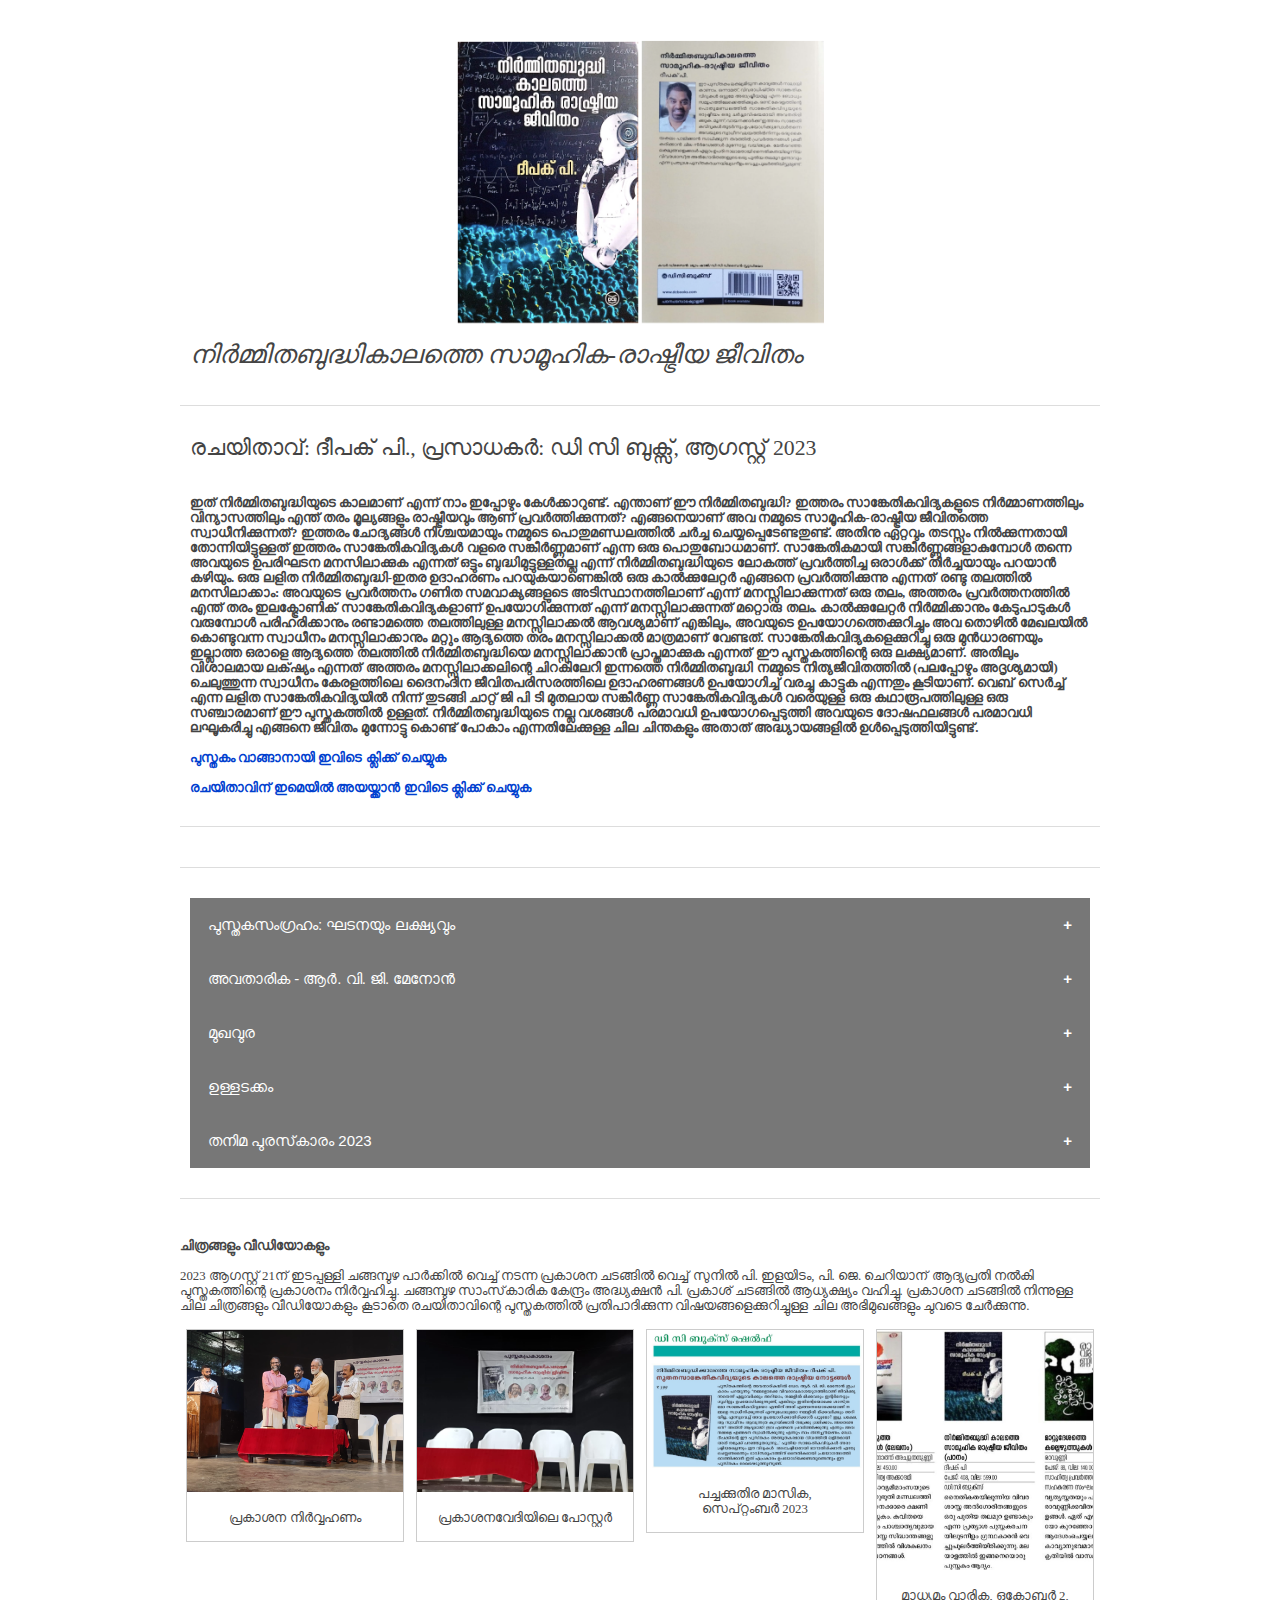
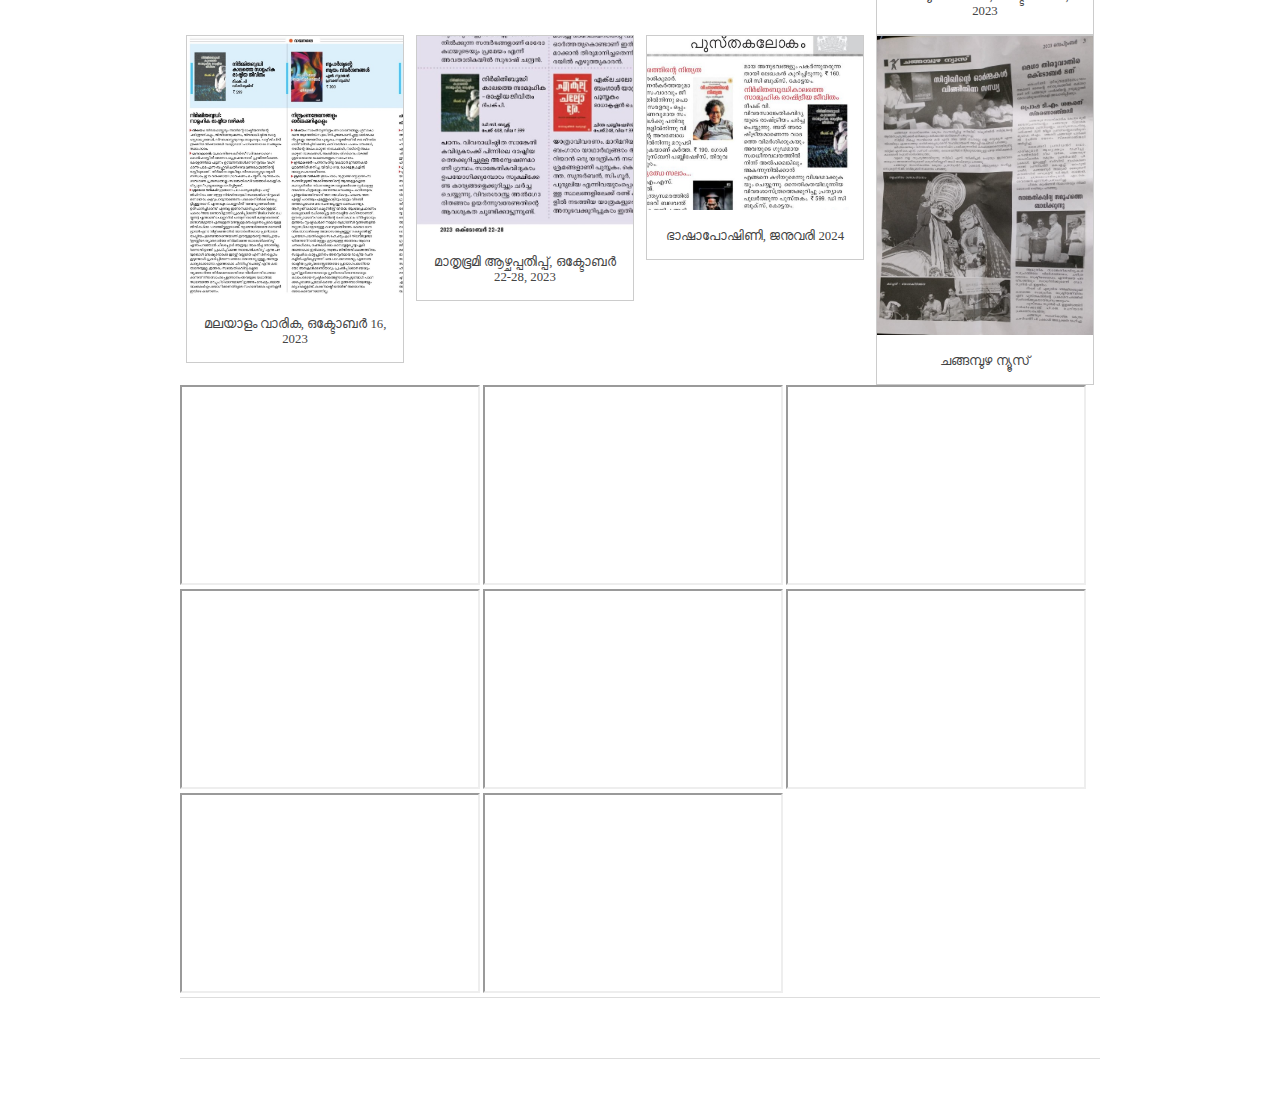
==== ai-sociopolitics-2023/index.html @ 65eab0fd "Update index.html" ====
<!DOCTYPE html PUBLIC "-//W3C//DTD XHTML 1.0 Strict//EN" "http://www.w3.org/TR/xhtml1/DTD/xhtml1-strict.dtd">
<html xmlns="http://www.w3.org/1999/xhtml"><head><meta http-equiv="Content-Type" content="text/html; charset=UTF-8">
	
	<meta name="author" content="Deepak P">
	<link rel="stylesheet" href="./home_files/minimal.css" type="text/css">
	<style type="text/css" media="screen">
	p.pub {}
	span.pubtitle {font-weight:bold;}
	a.pubtitle {font-weight:bold;}	
	a.pubtitle:hover{}
	.pubauth {}
	.pubvenue {font-style:italic;}
	.publinks a{ font-style:italic;}
	.pubaward {color:#990000; font-style:italic;}

	p.newsitem {
	}
	p.newsdate {
	}

	.course A{font-weight:bold;}

	.course A:hover{}
	.center {
  display: block;
  margin-left: auto;
  margin-right: auto;
  width: 40%;
}

	
	</style>
	
	<style>
div.gallery {
  border: 1px solid #ccc;
}

div.gallery:hover {
  border: 1px solid #777;
}

div.gallery img {
  width: 100%;
  height: auto;
}

div.desc {
  padding: 15px;
  text-align: center;
}

* {
  box-sizing: border-box;
}

.responsive {
  padding: 0 6px;
  float: left;
  width: 24.99999%;
}

@media only screen and (max-width: 700px) {
  .responsive {
    width: 49.99999%;
    margin: 6px 0;
  }
}

@media only screen and (max-width: 500px) {
  .responsive {
    width: 100%;
  }
}

.clearfix:after {
  content: "";
  display: table;
  clear: both;
}
</style>
	
	<style>
.collapsible {
  background-color: #777;
  color: white;
  cursor: pointer;
  padding: 18px;
  width: 100%;
  border: none;
  text-align: left;
  outline: none;
  font-size: 15px;
}

.active, .collapsible:hover {
  background-color: #555;
}

.collapsible:after {
  content: '\002B';
  color: white;
  font-weight: bold;
  float: right;
  margin-left: 5px;
}

.active:after {
  content: "\2212";
}

.content {
  padding: 0 18px;
  max-height: 0;
  overflow: hidden;
  transition: max-height 0.2s ease-out;
  background-color: #f1f1f1;
}
</style>

	<title>നിർമ്മിതബുദ്ധികാലത്തെ സാമൂഹിക-രാഷ്ട്രീയ ജീവിതം</title>

	<!--jQuery for templating-->
  <script type="text/javascript" src="./home_files/jquery-1.js"></script>
  <script type="text/javascript" src="./home_files/jquery.js"></script>
  
</head>
<body>
	
	<div id="content">
	  
	  
	  <img src="./home_files/book-cover.jpeg" alt="book" class="center">
	  
	  <br>
	  
	  <h1>നിർമ്മിതബുദ്ധികാലത്തെ സാമൂഹിക-രാഷ്ട്രീയ ജീവിതം</h1> 
	  
	<div class="post">
	<div class="colone">
	
	<h3>രചയിതാവ്: ദീപക് പി., പ്രസാധകർ: ഡി സി ബുക്സ്, ആഗസ്റ്റ് 2023</h3>
	
	<br>
	
	<h4>ഇത് നിർമ്മിതബുദ്ധിയുടെ കാലമാണ് എന്ന് നാം ഇപ്പോഴും കേൾക്കാറുണ്ട്. എന്താണ് ഈ നിർമ്മിതബുദ്ധി? ഇത്തരം സാങ്കേതികവിദ്യകളുടെ നിർമ്മാണത്തിലും വിന്യാസത്തിലും എന്ത് തരം മൂല്യങ്ങളും രാഷ്ട്രീയവും ആണ് പ്രവർത്തിക്കുന്നത്? എങ്ങനെയാണ് അവ നമ്മുടെ സാമൂഹിക-രാഷ്ട്രീയ ജീവിതത്തെ സ്വാധീനിക്കുന്നത്? ഇത്തരം ചോദ്യങ്ങൾ നിശ്ചയമായും നമ്മുടെ പൊതുമണ്ഡലത്തിൽ ചർച്ച ചെയ്യപ്പെടേണ്ടതുണ്ട്. അതിനു ഏറ്റവും തടസ്സം നിൽക്കുന്നതായി തോന്നിയിട്ടുള്ളത് ഇത്തരം സാങ്കേതികവിദ്യകൾ വളരെ സങ്കീർണ്ണമാണ് എന്ന ഒരു പൊതുബോധമാണ്. സാങ്കേതികമായി സങ്കീർണ്ണങ്ങളാകുമ്പോൾ തന്നെ അവയുടെ ഉപരിഘടന മനസിലാക്കുക എന്നത് ഒട്ടും ബുദ്ധിമുട്ടുള്ളതല്ല എന്ന് നിർമ്മിതബുദ്ധിയുടെ ലോകത്ത് പ്രവർത്തിച്ച ഒരാൾക്ക് തീർച്ചയായും പറയാൻ കഴിയും. ഒരു ലളിത നിർമ്മിതബുദ്ധി-ഇതര ഉദാഹരണം പറയുകയാണെങ്കിൽ ഒരു കാൽക്കുലേറ്റർ എങ്ങനെ പ്രവർത്തിക്കുന്നു എന്നത് രണ്ടു തലത്തിൽ മനസിലാക്കാം: അവയുടെ പ്രവർത്തനം ഗണിത സമവാക്യങ്ങളുടെ അടിസ്ഥാനത്തിലാണ് എന്ന് മനസ്സിലാക്കുന്നത് ഒരു തലം, അത്തരം പ്രവർത്തനത്തിൽ എന്ത് തരം ഇലക്ട്രോണിക് സാങ്കേതികവിദ്യകളാണ് ഉപയോഗിക്കുന്നത് എന്ന് മനസ്സിലാക്കുന്നത് മറ്റൊരു തലം. കാൽക്കുലേറ്റർ നിർമ്മിക്കാനും കേടുപാടുകൾ വരുമ്പോൾ പരിഹരിക്കാനും രണ്ടാമത്തെ തലത്തിലുള്ള മനസ്സിലാക്കൽ ആവശ്യമാണ് എങ്കിലും, അവയുടെ ഉപയോഗത്തെക്കുറിച്ചും അവ തൊഴിൽ മേഖലയിൽ കൊണ്ടുവന്ന സ്വാധീനം മനസ്സിലാക്കാനും മറ്റും ആദ്യത്തെ തരം മനസ്സിലാക്കൽ മാത്രമാണ് വേണ്ടത്. സാങ്കേതികവിദ്യകളെക്കുറിച്ചു ഒരു മുൻധാരണയും ഇല്ലാത്ത ഒരാളെ ആദ്യത്തെ തലത്തിൽ നിർമ്മിതബുദ്ധിയെ മനസ്സിലാക്കാൻ പ്രാപ്തമാക്കുക എന്നത് ഈ പുസ്തകത്തിന്റെ ഒരു ലക്ഷ്യമാണ്. അതിലും വിശാലമായ ലക്‌ഷ്യം എന്നത് അത്തരം മനസ്സിലാക്കലിന്റെ ചിറകിലേറി ഇന്നത്തെ നിർമ്മിതബുദ്ധി നമ്മുടെ നിത്യജീവിതത്തിൽ (പലപ്പോഴും അദൃശ്യമായി) ചെലുത്തുന്ന സ്വാധീനം കേരളത്തിലെ ദൈനംദിന ജീവിതപരിസരത്തിലെ ഉദാഹരണങ്ങൾ ഉപയോഗിച്ച് വരച്ചു കാട്ടുക എന്നതും കൂടിയാണ്. വെബ് സെർച്ച് എന്ന ലളിത സാങ്കേതികവിദ്യയിൽ നിന്ന് തുടങ്ങി ചാറ്റ് ജി പി ടി മുതലായ സങ്കീർണ്ണ സാങ്കേതികവിദ്യകൾ വരെയുള്ള ഒരു കഥാരൂപത്തിലുള്ള ഒരു സഞ്ചാരമാണ് ഈ പുസ്തകത്തിൽ ഉള്ളത്. നിർമ്മിതബുദ്ധിയുടെ നല്ല വശങ്ങൾ പരമാവധി ഉപയോഗപ്പെടുത്തി അവയുടെ ദോഷഫലങ്ങൾ പരമാവധി ലഘൂകരിച്ചു എങ്ങനെ ജീവിതം മുന്നോട്ടു കൊണ്ട് പോകാം എന്നതിലേക്കുള്ള ചില ചിന്തകളും അതാത് അദ്ധ്യായങ്ങളിൽ ഉൾപ്പെടുത്തിയിട്ടുണ്ട്. </h4>
	
	<br>
	
	<h4><a href="https://dcbookstore.com/books/nirmithabuddhikalathe-samoohikarashtreeya-jeevitham">പുസ്തകം വാങ്ങാനായി ഇവിടെ ക്ലിക്ക് ചെയ്യുക</a></h4>
	
	<br>
	
	<h4><a href="mailto:deepaksp@acm.org">രചയിതാവിന് ഇമെയിൽ അയയ്ക്കാൻ ഇവിടെ ക്ലിക്ക് ചെയ്യുക</a></h4>
	
	
	</div>
	</div>
	
	<div class="post">
	<div class="colone">
	
	<button type="button" class="collapsible">പുസ്തകസംഗ്രഹം: ഘടനയും ലക്ഷ്യവും</button>
	<div class="content">
	<p><b>ഘടന:</b> പുസ്തകം അഞ്ചു ഭാഗങ്ങളായിട്ടാണ് തിരിച്ചിട്ടുള്ളത്. ഇവയിലൂടെ നിർമ്മിതബുദ്ധിയുടെ ഉത്ഭവവും പരിണാമവും അതിന്റെ വിവിധ മേഖലകളും അവയുടെ സാമൂഹിക രാഷ്ട്രീയാവശങ്ങളും വിശകലനവിധേയമാക്കുന്നു. 

	ആദ്യ ഭാഗത്തിൽ നിർമ്മിതബുദ്ധി എന്ന മേഖലയുടെ ഉത്ഭവവും  പരിണാമവും പരിണാമത്തിന് ചാലകശക്തിയായി പ്രവർത്തിച്ച ഘടകങ്ങളും വിശകലനം ചെയ്യുന്നു. ഈ പരിണാമത്തെ ഓട്ടോമേറ്റ് ചെയ്യപ്പെടുന്ന പ്രവൃത്തികളുടെ ഘടന അനുസരിച്ചു വ്യത്യസ്ത ഘട്ടങ്ങളായി തിരിച്ചാണ് പരിശോധിക്കുന്നത്. ഇത്തരം പരിണാമത്തിൽ വലതുപക്ഷ രാഷ്ട്രീയം വഹിച്ച പങ്ക് - കൊളോണിയലിസം, കുത്തകവൽക്കരണം എന്നിവയുൾപ്പെടെയുള്ള മേഖലകൾ - പ്രത്യേകം ശ്രദ്ധയോടെ പ്രതിപാദിക്കുന്നുണ്ട്. ഇതിനോടൊപ്പം നിർമ്മിതബുദ്ധി ഗവേഷണത്തിൽ നൈതികതയിലൂന്നിയ നൂതനമേഖലകളും അവയുടെ മേന്മകളും പോരായ്മകളും കൂടി വിവരിച്ചുകൊണ്ട് ഈ ഭാഗം അവസാനിക്കുന്നു. 
	<br>
	<br>
	രണ്ടാം ഭാഗത്ത് വിവരാന്വേഷണം - വെബ് സെർച്ച് - എന്ന നാം എല്ലാവരും ഉപയോഗിക്കുന്നതും ഏറ്റവും ലളിതവും ഏറ്റവും പ്രചാരമേറിയതും ആയ നിർമ്മിതബുദ്ധി മേഖലയാണ് വിഷയം. വെബ് തിരയലിന്റെ പരിണാമത്തിലെ സവിശേഷ ഘട്ടങ്ങൾ - ഉദാഹരണത്തിന്, പേജ് റാങ്ക് എന്ന ലളിത അൽഗോരിതത്തിന്റെ നിർമ്മിതി - എങ്ങനെ വെബ്ബിന്റെ തന്നെ ഘടനയെ സ്വാധീനിക്കുംവിധം പ്രവർത്തിച്ചു എന്നതുൾപ്പെടെ നിരവധി ഘടകങ്ങൾ ഉദാഹരണങ്ങൾ നിരത്തി പരിശോധിക്കുന്നു. അത്തരം സംഭവവികാസങ്ങളിലൂടെ വെബ്ബിനെ ഒരു വിവരസഞ്ചയം എന്നതിൽനിന്നും ഒരു വാണിജ്യ പ്ലാറ്റുഫോം എന്നതിലേക്ക് പരിവർത്തിപ്പിച്ച രാഷ്ട്രീയഘടകങ്ങൾ കൂടി പരിശോധിക്കുകയും പ്രതിവിധികൾ ആലോചിക്കുകയും ചെയ്തുകൊണ്ട് ഈ ഭാഗം സമാപിക്കുന്നു. 
	<br>
	<br>
	മൂന്നാം ഭാഗത്തിന്റെ വിഷയം സമൂഹമാധ്യമങ്ങളാണ്. ഇവ നാം മനസ്സിലാക്കുന്നതിലും വലിയ തോതിൽ നിർമ്മിതബുദ്ധിയുടെ ഒരു വിഹാരകേന്ദ്രമാണ് എന്ന് ഉദാഹരണങ്ങളിലൂടെ സമർത്ഥിക്കുന്നു. നമ്മുടെ സുരക്ഷയ്ക്കും മനസികാസ്വാസ്ഥ്യത്തിനും കോട്ടം തട്ടുന്ന തരത്തിൽ ഇന്ന് നമ്മുടെ ജീവിതത്തിന്റെ സിംഹഭാഗവും കവർന്നെടുക്കുന്ന തലത്തിലേക്ക് സമൂഹമാധ്യമങ്ങൾ വളർന്നതിനെ വിമർശനബുദ്ധിയോടെ പരിശോധിക്കുന്നു. പല കാര്യങ്ങൾ പരിശോധിക്കുന്നതിനോടൊപ്പം ഉപയോക്താക്കളുടെ ശ്രദ്ധ ശേഖരിച്ചു വാണിജ്യചരക്കാക്കുന്ന ശ്രദ്ധ സമ്പദ്‌വ്യവസ്ഥ - attention economy - എന്നത് എങ്ങനെയാണ് ഇക്കിളിപ്പെടുത്തുന്നതും വ്യാജമായതും ആയ വാർത്തകളെ സമൂഹമാധ്യമങ്ങളിൽ പ്രോത്സാഹിപ്പിക്കുന്നത് എന്നതും അത്തരം പ്രത്യാഘാതങ്ങൾ ജനാധിപത്യത്തിന്റെ നൈരന്തര്യത്തിന് എങ്ങനെ പ്രതിബന്ധം സൃഷ്ടിച്ചേക്കാം എന്നും വിശകലനം ചെയ്യുന്നു. ഒരു സമൂഹമാധ്യമ ഉപയോക്താവായിട്ടു തുടരുമ്പോഴും എങ്ങനെയാണ് അതിന്റെ ദോഷഫലങ്ങളിൽ നിന്ന് മുക്തിനേടുക എന്നതിലേക്ക് ചില നിർദേശങ്ങൾ മുന്നോട്ടു വെയ്ക്കുകയും കൂടി ഇവിടെ ചെയ്യുന്നുണ്ട്. 
	<br>
	<br>
	നാലാം ഭാഗത്ത് ഒരൽപം കൂടി വിശാലമായ അർത്ഥത്തിൽ നിർമ്മിതബുദ്ധിയുടെ സമൂഹത്തിലെ വ്യാപനത്തെ പരിശോധിക്കുകയാണ് ചെയ്യുന്നത്. നിർമ്മിതബുദ്ധി സാങ്കേതികവിദ്യയുടെ വികാസം എന്ത് തരം മൂല്യങ്ങളെയാണ് സമൂഹത്തിൽ ഊട്ടിയുറപ്പിക്കുന്നതെന്നും എന്ത് തരം മൂല്യങ്ങളെയാണ് ശോഷിപ്പിക്കുന്നത് എന്നും വിശാലമായി പരിശോധിക്കുന്നു. ഉദാഹരണത്തിന്, ചരിത്രകാരനായ ഹരാരി ഇന്നത്തെ ലോകത്തിന്റെ പ്രത്യയശാസ്ത്രം ഡാറ്റയിസം ആണെന്ന് അഭിപ്രായപ്പെടുന്നുണ്ട് എന്ന് കാണുക. ഇതിനോടൊപ്പം തന്നെ സമൂഹത്തിനു ഗുണകരമായും മനുഷ്യന്റെ കർതൃത്വത്തെ ഹനിക്കാത്ത രീതിയിലും എങ്ങനെ മനുഷ്യനും നിർമ്മിതബുദ്ധിക്കും സഹകരിച്ചു പ്രവർത്തിക്കാം എന്നതിനെ പ്രതിപാദിക്കുന്ന പുതിയ ഗവേഷണങ്ങളെ രചയിതാവിന്റെ സ്വന്തം വീക്ഷണകോണിലൂടെ പരിചയപ്പെടുത്തുന്നു. 
	<br>
	<br>
	അഞ്ചാം ഭാഗം അടുത്തിടെ വലിയ പ്രചാരം നേടിയ ചാറ്റ് ജി പി ടി പോലെയുള്ള ഉൽപ്പാദനപരമായ നിർമ്മിതബുദ്ധിയെക്കുറിച്ചുള്ളതാണ്. ഇന്ന് ആഗോളസമൂഹം ഇത്തരം നിർമ്മിതബുദ്ധി സാങ്കേതികവിദ്യകളെ ഒരു വശത്തു അത്ഭുതത്തോടുകൂടിയും മറ്റൊരു വശത്ത് ഭീതിയോടുകൂടിയും ആണ് കാണുന്നത് എന്ന് പറയാം. പല തൊഴിൽ മേഖലകളിലും ചാറ്റ് ജി പി ടി തങ്ങളുടെ തൊഴിൽ കവർന്നെടുക്കുമോ എന്ന ഭീതി നിലനിൽക്കുന്നു. ഇത്തരം ഭീതി അടിസ്ഥാനമുള്ളതാണോ എന്നും ഇത്തരം സാങ്കേതികവിദ്യകളുടെ പരിമിതികൾ എന്തൊക്കെയാണ് എന്നതും ഇവിടെ വിശകലനം ചെയ്യുന്നു. ഇവയുടെ വികാസത്തെ നാം എങ്ങനെ നേരിടണം എന്നും എങ്ങനെ ഉൾക്കൊള്ളണം എന്നും ഉള്ള വിഷയങ്ങളിൽ വിജ്ഞാനസമൂഹത്തിൽ ഉയർന്നുവരുന്ന അഭിപ്രായങ്ങൾ വായനക്കാർക്ക് പരിചയപ്പെടുത്തുകയും ചെയ്യുന്നു. 
	<br>
	<br>
	<b>ലക്‌ഷ്യം:</b> ജീവിതത്തിന്റെ സമസ്തമേഖലകളിലേക്കും വ്യാപിച്ചുകൊണ്ടിരിക്കുന്ന നിർമ്മിതബുദ്ധിയെ സരളമായി ഏതൊരു സാധാരണ വായനക്കാരനും മനസ്സിലാക്കാൻ സഹായിക്കുന്നവണ്ണം നിരവധിയായ കേരളീയജീവിതവുമായി ബന്ധപ്പെട്ടുള്ള ഉദാഹരണങ്ങളിലൂടെ അവതരിപ്പിക്കുകയും അതിന്റെ വിശകലനം ചെയ്യാനുള്ള ശേഷി വായനക്കാർക്ക് പ്രദാനം ചെയ്യുകയും ആണ് ഈ പുസ്തകത്തിന്റെ വിശാലലക്ഷ്യം. കേരളത്തിലെ പ്രബുദ്ധ സമൂഹത്തിലെ പൊതുമണ്ഡലത്തിലെ ചർച്ചകളിൽ നിർമ്മിതബുദ്ധി വിശകലനവും വിമർശനവും കുറച്ചു കൂടി സാന്ദ്രമായി കടന്നുവരുന്നതിലേക്കായി ഈ പുസ്തകം ഒരു ചെറിയ സംഭാവന നൽകും എന്ന് പ്രതീക്ഷിക്കുന്നു, പ്രത്യാശിക്കുന്നു.</p>
	</div>
	
	<button type="button" class="collapsible">അവതാരിക - ആർ. വി. ജി. മേനോൻ</button>
	<div class="content">
	<p>
	നമ്മളൊക്കെ വിവരാവകാശയുഗത്തിലാണ് ജീവിക്കുന്നത് എന്ന് എല്ലാവർക്കും അറിയാം, നമ്മളിൽ മിക്കവരും ഇന്റർനെറ്റും ഗൂഗിളും ഉപയോഗിക്കുന്നുണ്ട്, എങ്കിലും ഇതിന്റെയൊക്കെ ശാസ്ത്രമോ സാങ്കേതികവിദ്യയോ  എന്തിന്  അത് എങ്ങനെയൊക്കെയാണ് നമ്മളെ സ്വാധീനിക്കുന്നത് എന്ന് പോലുമോ നമ്മളിൽ മിക്കവർക്കും അറിയില്ല. അതെല്ലാം എന്തിന്  അറിയണം, നമുക്ക് അത് ഉപയോഗിച്ചാൽ പോരേ എന്നായിരിക്കും നമ്മുടെ പ്രതികരണം. എന്നാൽ അത് അത്ര സിമ്പിളല്ല. നിർദോഷവുമല്ല. അത് നാം ചിന്തിക്കുന്ന രീതിയെയും തീരുമാനങ്ങൾ എടുക്കുന്ന രീതിയെയും തീരുമാനങ്ങളെ തന്നെയും ഒരുപാടു സ്വാധീനിക്കുന്നുണ്ട്. എന്നുവെച്ചു അവ ഉപയോഗിക്കാതിരിക്കാൻ  പറ്റുമോ? ഇല്ല. പക്ഷെ ആ സ്വാധീനം ആവുന്നത്ര കുറയ്ക്കാൻ നമുക്ക് ശ്രമിക്കാം. അതെങ്ങനെ? അതിന് ആദ്യമായി ഇവ എങ്ങനെ പ്രവർത്തിക്കുന്നു എന്നും അവ നമ്മളെ എങ്ങനെ സ്വാധീനിക്കുന്നു എന്നും നാം തിരിച്ചറിയണം. ഡോ. ദീപകിന്റെ ഈ പുസ്തകം അത്ഭുതകരമായ വിധത്തിൽ ലളിതമായി അത് നമുക്ക് പറഞ്ഞുതരുന്നു. ഇലക്ട്രോണിക്സിലോ കമ്പ്യൂട്ടർ സയൻസിലോ യാതൊരു അറിവും പരിചയവും ഇല്ലാത്തവർക്ക് പോലും എളുപ്പം മനസ്സിലാവുന്ന വിധത്തിലാണ് ഇത് എഴുതിയിരിക്കുന്നത്. പല കാര്യങ്ങൾക്കും ധാരാളം ഉദാഹരണങ്ങൾ കൊടുത്തിട്ടുണ്ട്. അവയിൽ പലതും നമ്മുടെ നാട്ടിൽ നാം ദിവസവും കാണുന്ന കാര്യങ്ങൾ. ഗൂഗിളിൽ ഒരു അന്വേഷണം നടത്തുമ്പോൾ നമ്മുടെ മുന്നിൽ എന്തെല്ലാം വിവരങ്ങളാണ് പ്രത്യക്ഷപ്പെടുന്നത്! നമ്മൾ വിചാരിക്കുക ഇതെല്ലം നമ്മെ സഹായിക്കാനായി ഗൂഗിൾ തരുന്നതാണ് എന്നല്ലേ? അങ്ങനെയല്ല, ഗൂഗിളിന് വ്യക്തമായ സാമ്പത്തിക താത്പര്യം ഉണ്ടെന്നു പറഞ്ഞാൽ അത്ഭുതമില്ല. അത് വിശ്വസിക്കാം. അതിനായിട്ടാണല്ലോ അവർ പരസ്യങ്ങൾ കൊടുക്കുന്നത്. എന്നാൽ അതു  മാത്രമല്ല, അല്ലാതെ തന്നെ അവർ ഏതേത് വിവരങ്ങളാണ് നമ്മുടെ മുൻപിൽ വയ്ക്കുന്നത്, അവയുടെ ക്രമം എങ്ങനെയാണ് തീരുമാനിക്കുന്നത് എന്നൊന്നും നാം ആലോചിക്കാറില്ല. ഉണ്ടെങ്കിലും അതിലൂടെ ഗൂഗിൾ നമ്മെ കളിപ്പിക്കുമെന്നും നാം വിചാരിക്കില്ല. പക്ഷെ അങ്ങനെയല്ല സ്ഥിതി എന്ന് ദീപക് നമ്മെ പഠിപ്പിക്കുന്നു. മാത്രമല്ല, എങ്ങനെയാണു അവർ അത് ചെയ്യുനന്തെന്നും അതിന്റെ ശാസ്ത്രം എന്തെന്നും കൂടി പറഞ്ഞുതരുന്നു. ഗൂഗിളിൽ ഓരോരോ പേരുകൾ പ്രത്യക്ഷപ്പെടുന്നത് ഏതു ക്രമത്തിലാണ്? അത് എങ്ങനെയാണ് തീരുമാനിക്കുന്നത്? അതിനുള്ള പ്രോഗ്രാം എങ്ങനെയാണു തീരുമാനിക്കുന്നത്? ഇതെല്ലം വളരെ വ്യക്തമായി ദീപക്  വിവരിക്കുന്നുണ്ട്. അപ്പോഴാണ് ഗൂഗിളിന്റെ വാണിജ്യ താത്പര്യങ്ങൾ എങ്ങനെയാണ് ജനങ്ങളുടെ അറിയാനുള്ള അവകാശത്തെ അവഗണിച്ചുകൊണ്ട് കമ്പനിക്കു കൂടുതൽ ലാഭമുണ്ടാക്കാനുള്ള വഴി തെളിച്ചുകൊടുക്കുന്നു എന്ന് മനസ്സിലാവൂ. അതുകൊണ്ട് ഗൂഗിളിനെ ഒഴിവാക്കാനോ? ഇന്നത്തെ കാലത്ത് അതും പ്രായോഗികമല്ല. പകരം ഗൂഗിളിനെ തോൽപ്പിച്ച്  എങ്ങനെ നമുക്ക് നമ്മുടെ കാര്യം നേടാം എന്നാണ് നോക്കേണ്ടത്. അതിനുള്ള വഴിയും ദീപക് നമുക്ക് കാണിച്ചു തരുന്നുണ്ട്. അതോടൊപ്പം വാണിജ്യ താത്പര്യങ്ങൾ അടക്കി വാഴുന്ന ഇന്നത്തെ സൈബർ ലോകത്ത് ഒരു വിമര്ശനബുദ്ധി വളർത്തിയെടുത്തുകൊണ്ട് എങ്ങനെ നമ്മുടെ താത്പര്യങ്ങൾ സംരക്ഷിക്കാം എന്ന് കൂടി ഈ പുസ്തകം നമ്മെ മനസിലാക്കുന്നു. ഏതു വിധത്തിൽ നോക്കിയാലും വിലപിടിച്ച ഒരു പുസ്തകമാണ് ഇത്. ഇത്തരമൊരു പുസ്തകം എത്രയോ നേരത്തേ വരേണ്ടതായിരുന്നു. ഇപ്പോഴെങ്കിലും നമുക്ക് കിട്ടിയല്ലോ. ഭാഗ്യം! 
	<br>
	<br>
	<b>ആർ വി ജി മേനോൻ</b>
	</p>
	</div>
	
	<button type="button" class="collapsible">മുഖവുര </button>
	<div class="content">
	<p>
	നാമിന്നു ജീവിക്കുന്നത് നിസ്സംശയമായും ഒരു ഡിജിറ്റൽ ലോകത്താണ്. വാർത്തയും വിവരങ്ങളും അടങ്ങുന്ന വെബ്സൈറ്റുകൾ എന്നതിൽനിന്നും  വേണ്ട മിക്കവാറും കാര്യങ്ങളും ഇന്റർനെറ്റിന്റെ സഹായത്തോടെ ലഭിക്കുന്ന ഒരു സ്ഥിതിവിശേഷത്തിലേക്ക് നാം എത്തിക്കഴിഞ്ഞു. അതിപ്പോൾ വീട്ടാവശ്യത്തിനായുള്ള പലവ്യഞ്ജനങ്ങൾ ആയാലും, ഗൃഹോപകരണങ്ങൾ ആയാലും, വീട്ടുജോലിക്കുള്ള സഹായി ആയാലും, എന്തിനു ജീവിതപങ്കാളിയെ കണ്ടെത്തൽ വരെ ഇപ്പോൾ പ്രധാനമായും ഇന്റർനെറ്റ് സേവനങ്ങളിലൂടെയാണ് നടക്കുന്നത്. 
	<br>
	<br>
	ഇന്റർനെറ്റ് പൂർവ്വ ലോകത്തിന്റെ ക്രമങ്ങളിൽനിന്നും മൂല്യപരമായ എന്ത് മാറ്റമാണ് നമുക്ക് അനുഭവപ്പെടുന്നത് എന്നത് നാം പലപ്പോഴും ചിന്തിക്കാറില്ല. ഒരുദാഹരണം എടുക്കാം. ഏതാനും ദശാബ്ദങ്ങൾക്കു മുമ്പ് സേവനദാതാക്കളെ കണ്ടെത്താൻ നാം പ്രധാനമായും ഉപയോഗിച്ചിരുന്നത് ‘യെല്ലോ പേജസ്’ എന്ന വാണിജ്യസംരംഭങ്ങളുടെ ഡയറക്ടറി ആയിരുന്നു. ടെലിഫോൺ ഡിപ്പാർട്മെന്റ് വർഷാവർഷം ഇറക്കുന്ന യെല്ലോ പേജസിൽ ഏതു വാണിജ്യസ്ഥാപനത്തിനും പേര് ചേർക്കാം; ഒരു നിശ്ചിത തുക അടയ്ക്കണം, സുതാര്യമായതും പരസ്യമായതും ആയ ഒരു പ്രക്രിയയിലൂടെ. ഒരു ഉപഭോക്താവ് തനിക്കു വേണ്ട സേവനം ഏതാണെന്നു വെച്ചാൽ ഡയറക്ടറിയിൽ ആ വിഭാഗത്തിൽ ചെന്ന് നോക്കുന്നു, കണ്ടെത്തുന്നു, ഫോൺ വിളിച്ചു ബന്ധപ്പെടുന്നു, അങ്ങനെ കാര്യം നടത്തുന്നു. യെല്ലോ പേജസിൽ ചേർത്തിട്ടില്ലാത്ത സേവനദാതാക്കളെ കണ്ടെത്താൻ സാധിക്കില്ലെങ്കിലും അതിനകത്തു വിവരാന്വേഷണത്തിന്റെ കടിഞ്ഞാൺ ഉപഭോക്താവിന്റെ കയ്യിൽ തന്നെയാണ്. ഇന്നാണെങ്കിൽ നാം പലപ്പോഴും ചെയ്യുക, വേണ്ട സേവനത്തെക്കുറിച്ചു ‘ഗൂഗിൾ അടിച്ചു’ നോക്കുക എന്നതാണ്. നമുക്കാവശ്യമുള്ള സേവനത്തെക്കുറിച്ചു രണ്ടു വാക്ക് സെർച്ച് എഞ്ചിന് നൽകുക; അപ്പോൾ കുറെ ഫലങ്ങൾ ദൃശ്യമാകും. അതിൽ ആദ്യം കാണുന്ന ചിലതിൽ നാം ക്ലിക്ക് ചെയ്യും, അതിലൂടെ സേവനദാതാവിന്റെ പേജിൽ എത്തുകയും ചെയ്യും. യെല്ലോ പേജസിൽനിന്നും വെബ് സെർച്ചിലേക്കു വരുമ്പോൾ എന്ത് സ്വഭാവപരമായ മാറ്റമാണ് സംഭവിച്ചത് എന്ന് ഒന്ന് കണ്ണോടിച്ചു നോക്കാം. അഞ്ച് പ്രധാന കാര്യങ്ങൾ ഇവിടെ ഒരു ആമുഖമായി പറയാം. ഒന്നാമത്, വെബ്ബിൽ ഇല്ലാത്ത ചെറുകിട സേവനദാതാക്കൾ ഇന്റർനെറ്റ് തിരയലിൽ അപ്രത്യക്ഷരാണ്. രണ്ടാമത്, സെർച്ച് ഫലങ്ങളുടെ ക്രമം നമ്മുടെ പ്രൊഫൈലിന് അനുയോജ്യമായ രീതിയിലാണ് സെർച്ച് എഞ്ചിൻ ക്രമപ്പെടുത്തുക; അതായതു യെല്ലോ പേജസിന്റെ കാര്യത്തിലെപോലെ എല്ലാവര്ക്കും ഒരേ ലിസ്റ്റിംഗ് ക്രമം ആവില്ല ദൃശ്യമാവുക. മൂന്നാമത്, സെർച്ച് ഫലങ്ങളിലെ പ്രാമുഖ്യം തീരുമാനിക്കുന്നത് സെർച്ച് എഞ്ചിൻ ആണ്; യെല്ലോ പേജസിൽ ഉൾച്ചേർക്കൽ സംവിധാനം വ്യക്തവും സുതാര്യവും ആണെങ്കിൽ, ഗൂഗിൾ ക്രമത്തിൽ അൽഗോരിതം അധിഷ്ഠിതവും പരോക്ഷവുമാണ്. ഗൂഗിളിന് പകരം ചാറ്റ് ജി പി ടി യോടാണ് ചോദിക്കുന്നതെങ്കിൽ അതിലേറെ അവ്യക്തമാണ് കാര്യങ്ങൾ. നാലാമത്, പലപ്പോഴും ആദ്യ ഫലങ്ങളിൽ ദൃശ്യമാവുക പരസ്യങ്ങളാവും; നമ്മുടെ ആവശ്യവുമായി ചേർന്ന് നിൽക്കുന്ന സേവനദാതാക്കൾ രണ്ടു പേരുണ്ടെങ്കിൽ, തീർച്ചയായും സെർച്ച് എഞ്ചിനിൽ പരസ്യം നൽകിയ സേവനദാതാവ് ആദ്യം ഇടംപിടിക്കും. അഞ്ചാമത്, നാം യെല്ലോ പേജസ് ഉപയോഗിക്കുന്നു എന്നത് നാം മാത്രം അറിയുമ്പോൾ, നാം ഇന്ന സേവനദാതാവിനായി വെബ്ബിൽ തിരയുന്നു എന്നത് സെർച്ച് എഞ്ചിൻ എന്ന ടെക്നോളജി ഭീമൻ കൃത്യമായി അറിയുന്നു. ഒരർത്ഥത്തിൽ സെർച്ച് എഞ്ചിൻ എന്നത് അനുനിമിഷം പരസ്യങ്ങളുടെയും നമ്മുടെ പ്രൊഫൈലിന്റെയും അടിസ്ഥാനത്തിൽ പുതുക്കിക്കൊണ്ടിരിക്കുന്ന ഓരോ വ്യക്തിക്കും വ്യത്യസ്തമായി പ്രസിദ്ധീകരിക്കുന്ന യെല്ലോ പേജസ് ആണെന്ന് പറയാം. മാത്രവുമല്ല, അതിൽ ഉപഭോക്താവ് നടത്തുന്ന ഓരോ തിരയലും കൃത്യമായി നിരീക്ഷിക്കപ്പെടുകയും അത്തരം വിവരങ്ങൾ ലോകത്തിന്റെ മറ്റൊരു കോണിലെ സെർവറുകളിൽ അനന്തകാലത്തേക്കു സംരക്ഷിക്കപ്പെടുകയും ചെയ്യുന്നു. യെല്ലോ പേജസ് എന്ന ഘനം കൂടിയ പുസ്തകത്തിൽനിന്നു സേവനവിവരാന്വേഷണം വെബ്ബിലേക്കെത്തിയപ്പോൾ എല്ലാ അർത്ഥത്തിലും സമൂലമായ മാറ്റം കൂടിയാണ് സംഭവിച്ചത്. 
	<br>
	<br>
	ഇവിടെ പറഞ്ഞത് സേവനങ്ങൾ തിരയുന്നതിന്റെ കാര്യമാണെങ്കിൽ സമാനമായ വ്യത്യാസങ്ങൾ മറ്റു മേഖലകളിലും വിവരശാസ്ത്രത്തിൽ അധിഷ്ഠിതമായ സാങ്കേതികവിദ്യകൾ - ഇന്ന് നിർമ്മിതബുദ്ധി എന്നത് കൊണ്ടുദ്ദേശിക്കുന്നത് ഏകദേശം ഇപ്പോഴും വിവരശാസ്ത്ര അൽഗോരിതങ്ങളെയാണ് - കൊണ്ടുവന്നിട്ടുണ്ട്. നാം എന്ത് വാർത്ത വായിക്കുന്നു എന്നതും ഏതൊക്കെ സുഹൃത്തുക്കളുടെ പോസ്റ്റുകൾ കാണുന്നു എന്നതും ഒരു യാത്രയിൽ ഏതു വഴി തിരഞ്ഞെടുക്കുന്നു എന്നതും  ഒക്കെ തീരുമാനിക്കുന്നത് വലിയ ഒരു പരിധി വരെ വിവരശാസ്ത്ര അൽഗോരിതങ്ങൾ ആണ്. ഇന്റർനെറ്റ് ജീവിതത്തിലെ ഓരോ ക്ലിക്കും നാം ചെയ്യുന്നത് അൽഗോരിതങ്ങളുടെ സ്വാധീനവലയത്തിൽനിന്നുകൊണ്ടാണ്. ഫോൺ എടുത്താൽ താഴെ വെക്കാതിരിക്കാൻ പ്രേരിപ്പിക്കുന്ന തരത്തിൽ വിവരങ്ങൾ ദൃശ്യമാകുന്ന ആപ്പുകൾ നിരന്തരം ഉപയോഗിക്കുന്ന നമ്മെ നാമറിയാതെ ഇന്റർനെറ്റിലൂടെ പല ശക്തികളും നിയന്ത്രിച്ചുകൊണ്ടിരിക്കുന്നു. ഇന്റർനെറ്റ് നമ്മുടെ ജീവിതത്തിലെ പല തുറകളിലേക്കും വ്യാപിക്കുമ്പോൾ, നാല് ചുവരുകൾക്കുള്ളിൽ കഴിയുമ്പോഴും നമ്മെ ഫോണിലൂടെ ആപ്പുകൾ നിരന്തരം മാടിവിളിക്കുമ്പോൾ, നമ്മുടെ സ്വയം നിയന്ത്രണാവകാശം എത്രമേൽ നാം അടിയറവു വെയ്ക്കുന്നു എന്നത് നാം പോലും അറിയുന്നില്ല എന്നതാണ് വാസ്തവം. 
	<br>
	<br>
	ഇതൊക്കെയാണങ്കിൽ തന്നെയും നൂതനസാങ്കേതികവിദ്യകളും അൽഗോരിതങ്ങളും പ്രവർത്തിക്കുന്നത് സമൂഹത്തിൽ നിലനിൽക്കുന്ന പല പൊതുധാരണകളുടെയും സംരക്ഷണത്തിലാണ്. വസ്തുനിഷ്ഠത, നിഷ്പക്ഷത എന്നിവ അവയിൽ പ്രധാനമാണ്. വ്യക്തികളുടെ അഭിപ്രായങ്ങൾ ചോദ്യം ചെയ്യാൻ നമുക്ക് വലിയ ഉത്സാഹമാണ്; ഒരുപക്ഷെ, നമ്മെ മനുഷ്യരാക്കുന്നതു തന്നെ ഇത്തരം വിമർശനബുദ്ധി ആണെന്ന് വരെ പറയാം. “എന്നെക്കൊണ്ട് ആ സാധനം മേടിപ്പിക്കാൻ നോക്കുന്നതിൽ അവനെന്തെങ്കിലും ലാഭം ഉണ്ടാവും, കമ്മീഷൻ കിട്ടുന്നുണ്ടാവും” എന്ന് നാം ഉള്ളിൽ പറഞ്ഞിട്ടുള്ള പല അവസരങ്ങൾ ഉണ്ടായിട്ടുണ്ടാവും. പക്ഷെ, കോറോണയ്ക്കുള്ള ഒരു അത്ഭുത ഒറ്റമൂലിയെക്കുറിച്ചുള്ള ലേഖനം ഫേസ്ബുക്ക് നമുക്ക് കാണിച്ചു തന്നാൽ ആരും “ഫേസ്ബുക്ക് അൽഗോരിതത്തിനു ഗൂഢലക്ഷ്യം ഉണ്ടാവും” എന്ന് കരുതാറില്ലല്ലോ, അതല്ലെങ്കിൽ കരുതുന്നത് കുറവാണല്ലോ. ആപ്പുകളിലൂടെ നമ്മിലേക്ക്‌ ഒഴുകിയെത്തുന്ന വിവരങ്ങളോടുള്ള സമീപനത്തിന്റെ കാര്യത്തിൽ നമ്മുടെ വിമർശനബുദ്ധി പലപ്പോഴും ഫ്രീസറിലാണ്. വിമർശനമില്ലായ്മ മാത്രമല്ല, “നെറ്റിൽ അങ്ങനെ കണ്ടായിരുന്നു കേട്ടോ, ഒന്ന് പരീക്ഷിച്ചേരെ” എന്ന് നാം ചിലപ്പോൾ മറ്റുള്ളവരോട് പറയുക പോലും ചെയ്തേക്കാം. അത്രമാത്രം വിശ്വാസമാണ് നമുക്ക് അൽഗോരിതങ്ങളുടെ വെബ് ലോകത്തിന്റെ നിഷ്പക്ഷതയുടെയും വസ്തുനിഷ്ഠതയുടെയും കാര്യത്തിൽ. വിവരങ്ങൾ കണ്ടെത്താനും ദൈനംദിനപ്രവർത്തനങ്ങൾ ലളിതവൽക്കരിക്കാനും സഹായിക്കുന്ന ആത്മാർത്ഥസഹായികളായിട്ടാണ് നാം വിവരശാസ്ത്ര സാങ്കേതികവിദ്യകളെ പലപ്പോഴും കാണുന്നത്. 
	<br>
	<br>
	വസ്തുനിഷ്ഠത, നിഷ്പക്ഷത, ആത്മാർത്ഥത എന്നിങ്ങനെയുള്ള അനുമാനങ്ങൾക്ക്  മറ്റു ചില മാനങ്ങൾ കൂടിയുണ്ട്. മേൽപ്പറഞ്ഞ അനുമാനങ്ങൾ ഉണ്ടാക്കുന്ന വിശ്വാസം കാരണം നാം നൂതന വിവരധിഷ്ഠിത സാങ്കേതികവിദ്യകളിലൂടെ കിട്ടുന്ന വിവരങ്ങളെ  വിമർശനാത്മകമായി വിലയിരുത്തുകയോ സമീപിക്കുകയോ ചെയ്യുകയില്ല എന്ന് പറഞ്ഞുവല്ലോ. അതായത് പ്രയോഗത്തിൽ അങ്ങനെ നാം അറിയാതെയെങ്കിലും അവയ്ക്കു കൽപ്പിക്കുന്നത് അരാഷ്ട്രീയത, മൂല്യങ്ങളുടെ കാര്യത്തിൽ പക്ഷപാതിത്വമില്ലായ്മ എന്നെ സ്വഭാവഗുണങ്ങൾ കൂടിയാണ്. 
	<br>
	<br>
	പക്ഷെ അങ്ങനെയാണോ യഥാർത്ഥത്തിൽ കാര്യങ്ങൾ? നൂതന വിവരാധിഷ്ഠിത സാങ്കേതികവിദ്യ രാഷ്ട്രീയത്തിന്റെയും മൂല്യങ്ങളുടെയും കാര്യത്തിൽ ന്യൂട്രൽ ആണോ? ഒട്ടുമേ അല്ല എന്ന് വസ്തുതകളിലൂടെയും ദൈനംദിന ഉദാഹരണങ്ങളിലൂടെയും അതിന്മേലുള്ള വിശകലനങ്ങളിലൂടെയും  സമർത്ഥിക്കാൻ ആണ് ഈ പുസ്തകത്തിലൂടെ ശ്രമിക്കുന്നത്. 
	<br>
	<br>
	വിവാരാധിഷ്ഠിത സാങ്കേതികവിദ്യയിൽ ചില പ്രത്യേക പ്രതിലോമ മൂല്യങ്ങൾ മുഴച്ചു നിൽക്കുന്നു എന്നത് നിഷ്കളങ്കമോ യാദൃശ്ചികമോ ആയ ഒരു കാര്യമല്ല. അത് മനസ്സിലാക്കാൻ വിവരശാസ്ത്രത്തിന്റെ പരിണാമത്തെ എങ്ങനെയാണ് നവലിബറൽ മൂല്യങ്ങൾ സ്വാധീനിച്ചത് എന്ന് മനസ്സിലാക്കേണ്ടതുണ്ട്; വിവരശാസ്ത്ര മേഖലയിൽ മറ്റു വിജ്ഞാനമേഖലകളിൽനിന്നും വ്യത്യസ്തമായി എങ്ങനെയാണ് വമ്പൻ കമ്പനികൾക്ക് വലിയ പ്രാമുഖ്യം ഉണ്ടെന്നുള്ളത് ഓർക്കുക. ഇന്റർനെറ്റിലൂടെ നമ്മിലേക്കെത്തുന്ന വിവരാധിഷ്ഠിത സാങ്കേതികവിദ്യ സമൂഹത്തിലെ മൂല്യവ്യവസ്ഥിതിയെ സ്വാധീനിക്കുന്നത്, പലപ്പോഴും പിന്നോട്ടടിക്കുന്നത്‌, വളരെ വ്യത്യസ്തങ്ങളായ വഴികളിലൂടെയാണ്. ഇത് മനസ്സിലാക്കാൻ നാം നമ്മുടെ സമകാലിക ഇന്റർനെറ്റ് ജീവിതത്തിന്റെ നാനാതുറകളിലൂടെ വിമർശനബുദ്ധിയോടെ സഞ്ചരിക്കേണ്ടതുണ്ട്. അതിന്റെ ഭാഗമായി പ്രത്യേകം പ്രത്യേകമായി സെർച്ച് എഞ്ചിൻ, സമൂഹമാധ്യമം എന്നിവയെ വിശകലനം ചെയ്യുക എന്നതാണ് തുടർന്നുള്ള ഭാഗങ്ങൾ  ചെയ്യുന്നത്. അതിനുശേഷം നാം ശ്രദ്ധ തിരിക്കുന്നത് വിവരശാസ്ത്രവും വിവരസേവനങ്ങളും വിവരധിഷ്ഠിത മാധ്യമങ്ങളും വ്യക്തിജീവിതത്തിലും സാമൂഹികജീവിതത്തിലും ആകെ കൊണ്ടുവരുന്ന അടിസ്ഥാനപരവും പലപ്പോഴും പരോക്ഷവും ആയ മാറ്റങ്ങളിലേക്കാണ്. വിവരശാസ്ത്രാധിഷ്ഠിത ഓട്ടോമേഷൻ കടന്നുവരുന്ന വഴികളും അവയെങ്ങനെ ചില മേഖലകളിലെ അടിസ്ഥാനസങ്കല്പങ്ങളെ മാറ്റിമറിക്കുന്നു എന്നും പരിശോധിക്കുക വഴി ഭാവിയിലെ വിവരാധിഷ്ഠിത ലോകത്തിന്റെ സ്വഭാവത്തെക്കുറിച്ചു ചില അനുമാനങ്ങൾ കൂടി പങ്കുവെയ്ക്കാൻ ഉദ്ദേശിക്കുന്നു. അവസാനമായി കഴിഞ്ഞ ഒരു വർഷത്തിനിടെ നമ്മുടെ ഇടയിലേക്ക് പ്രവേശിച്ച ചാറ്റ് ജി പി ടി പോലെയുള്ള ഉൽപ്പാദനപരമായ നിർമ്മിതബുദ്ധി സാങ്കേതികവിദ്യകളെയും വിമർശനബുദ്ധിയോടെ പരിശോധിക്കുന്നു. 
	<br>
	<br>
	ഈ പുസ്തകം ലക്ഷ്യമിടുന്നത് വിവരാധിഷ്ഠിത സാങ്കേതികവിദ്യകളുടെ ഉപയോഗത്തിൽനിന്നു വായനക്കാരെ പിന്തിരിപ്പിക്കാനേയല്ല എന്ന് പ്രത്യേകം സൂചിപ്പിക്കേണ്ടതുണ്ട്. ഒരു പുസ്തകത്തിന്റെ ചില വായനക്കാർ ഉപയോഗം നിർത്തിയതുകൊണ്ടു മാത്രം അത്തരം സാങ്കേതികവിദ്യകളുടെ സമൂഹത്തിലെ മേൽക്കോയ്മയിൽ എന്തെങ്കിലും വ്യത്യാസം ഉണ്ടാക്കാനാവില്ലല്ലോ. ഈ പുസ്തകം എഴുതുന്നതിലൂടെ ലക്ഷ്യമിടുന്ന കാര്യങ്ങൾ നാലായി കാണാം. ഒന്നാമത്, വിവാരാധിഷ്ഠിത സാങ്കേതികവിദ്യകൾ ഒട്ടുമേ അരാഷ്ട്രീയമല്ല എന്ന ബോധ്യം സമൂഹത്തിലേക്കെത്തിക്കുന്നതിൽ ഒരു ചെറിയ പങ്കു വഹിക്കുക എന്നത്. രണ്ട്, കേരളത്തിന്റെ പൊതുമണ്ഡലത്തിൽ സാങ്കേതിക വിദ്യയുടെ രാഷ്ട്രീയം ഒരു ചർച്ചാവിഷയമായി അവതരിപ്പിക്കുക എന്നത്. മൂന്നാമതായി ഉദ്ദേശിക്കുന്നത് വായനക്കാർക്ക് ഇത്തരം സാങ്കേതികവിദ്യകൾ തുടർന്നും ഉപയോഗിക്കുമ്പോൾതന്നെ അവയുടെ സ്വാധീനവലയത്തിൽനിന്നും ഒരു കയ്യകലം പാലിക്കാൻ സാധിക്കുന്ന തരത്തിൽ പ്രവർത്തനങ്ങൾ ക്രമീകരിക്കാൻ ചില നിർദേശങ്ങൾ മുന്നോട്ടു വയ്ക്കുക എന്നതാണ്. ഇത്തരം നിർദേശങ്ങൾ അതാതു ഭാഗങ്ങളിൽ  ഉൾക്കൊള്ളിക്കുകയാണ് ചെയ്തിട്ടുള്ളത്. മേൽപ്പറഞ്ഞ ലക്ഷ്യങ്ങളെക്കാൾ എല്ലാം ഉപരി വിവരശാസ്ത്രനൈതികതയുടെ മേഖലയിൽ പ്രവർത്തിക്കുന്ന ഒരു ഗവേഷകൻ എന്ന നിലയിൽ നൈതികതയിലൂന്നിയ വിവരശാസ്ത്ര അൽഗോരിതങ്ങളുടെ ഒരു പുതിയ തലമുറ ഉണ്ടാവും എന്ന പ്രത്യാശ പുസ്തകരചനയിലുടനീളം വെച്ച് പുലർത്തിയിട്ടുമുണ്ട്. 
	<br>
	<br>
	വായനക്കാർക്ക് ഇതൊരു നല്ല വായനാനുഭവമാകുമെന്നു പ്രതീക്ഷിക്കുന്നു. 
	</p>
	</div>

	<button type="button" class="collapsible">ഉള്ളടക്കം</button>
	<div class="content">
	<p>
	<b>ഭാഗം ഒന്ന്: വിവരശാസ്ത്രവും അതിന്റെ രാഷ്ട്രീയത്തിന്റെ ചരിത്രവഴികളും</b>
	<br>അൽഗോരിതങ്ങളും വിവരശാസ്ത്ര അൽഗോരിതങ്ങളും 
	<br>ബയസ് - വേരിയൻസ് സന്തുലനം 
	<br>വിവരശാസ്ത്രം വന്ന വഴികൾ : വിരസപ്രവൃത്തി ഓട്ടോമേഷൻ യുഗം
	<br>ഒറ്റസംഖ്യ അളവുകോലുകളുടെ മറ്റു ചില ദൂഷ്യവശങ്ങൾ 
	<br>വിവരശാസ്ത്രം വന്ന വഴികൾ : വിവേകപ്രവൃത്തി ഓട്ടോമേഷൻ യുഗം
	<br>വിവേകപ്രവൃത്തി, വിവരശാസ്ത്രം, കൃത്യത എന്ന അളവുകോൽ 
	<br>വിവേകപ്രവൃത്തി ഓട്ടോമേഷനും രാഷ്ട്രീയവും 
	<br>വിവരശാസ്ത്രം കോടതികളിലെത്തുമ്പോൾ: മൂല്യജഡത്വം 
	<br>കുറ്റകൃത്യ പ്രവചനം: വിവരശാസ്ത്രത്തിലൂടെ അസമത്വം അധികരിക്കുന്നത് 
	<br>നിർമ്മാണം ഒരിടത്ത്, പ്രയോഗം മറ്റൊരിടത്ത്: പരിസരഭേദങ്ങളുടെ പ്രത്യാഘാതങ്ങൾ 
	<br>വിവരശാസ്ത്രത്തിലൂടെയുള്ള കുത്തകവൽക്കരണം 
	<br>വിവരശാസ്ത്ര രാഷ്ട്രീയത്തിന്റെ നിറം 
	<br>വിവരശാസ്ത്രനൈതികതയും ഉത്തരവാദിത്തവും: പുതിയ ചില ദിശകൾ 
	<br>ഉത്തരവാദിത്ത വിവരശാസ്ത്രവും രാഷ്ട്രീയവും: ഒരു നിരൂപണം 
	<br>വിവരശാസ്ത്രം, രാഷ്ട്രീയം, ചരിത്രവഴികൾ: ഒന്ന് തിരിഞ്ഞുനോക്കുമ്പോൾ 
	<br>
	<br>
	<b>ഭാഗം രണ്ട്: വിവരാന്വേഷണം</b>
	<br>‘ഒരു യാത്ര പോയാലോ?’
	<br>ഗൂഗിളിലൂടെ കിട്ടുന്നതും കിട്ടാത്തതും 
	<br>വെബ് എന്ന ലോകവും യഥാർത്ഥലോകവും
	<br>വാണിജ്യതാല്പര്യങ്ങൾ അരങ്ങുവാഴുമ്പോൾ!
	<br>ഗൂഗിൾ സെർച്ച് അൽഗോരിതത്തിന്റെ പക്ഷപാതിത്വം
	<br>വെബ്സൈറ്റുകളുടെ ‘പ്രചാരം’
	<br>സെർച്ച് എൻജിൻ ഒപ്റ്റിമൈസേഷൻ: സെർച്ച്  ഫലങ്ങളുടെ ക്രമത്തെ സ്വാധീനിക്കൽ
	<br>ഗൂഗിളിന്റെ വരുമാനവഴികൾ
	<br>സർക്കാർ നിയന്ത്രണങ്ങളോടുള്ള സമീപനം
	<br>സാമൂഹിക നന്മയും ഗൂഗിളും
	<br>ഗൂഗിളിന്റെ അപ്രമാദിത്യം
	<br>അനേകം വശങ്ങൾ; അനേകം വിഷയങ്ങൾ
	<br>എന്താണ് പോംവഴി?
	<br>
	<br>
	<b>ഭാഗം മൂന്ന്: വിവരാധിഷ്ഠിത സമൂഹമാധ്യമങ്ങൾ</b>
	<br>സാമൂഹിക ഐക്യവും നവസാങ്കേതികവിദ്യകളും
	<br>സമൂഹമാധ്യമം: വേഗതയും വികാരപ്രകടനങ്ങളും രാഷ്ട്രീയചർച്ചകളും
	<br>സാമൂഹികമാധ്യമങ്ങളും ബന്ധങ്ങളും മാനസികാരോഗ്യവും
	<br>വിവര വ്യക്തീകരണം
	<br>വ്യക്തീകരണം വാർത്താ-രാഷ്ട്രീയവിഷയങ്ങളിലേക്കു വരുമ്പോൾ
	<br>ഒരൊറ്റ തരം സുഹൃത്തുക്കൾ!
	<br>പ്ലാറ്റുഫോമോ സേവനമോ?
	<br>വ്യാജവാർത്തയും സമൂഹമാധ്യമവും
	<br>ലൈക്കും ഷെയറും തേടിപ്പോകുമ്പോൾ 
	<br>സമൂഹമാധ്യമങ്ങളും രാഷ്ട്രീയപ്രക്രിയയും 
	<br>സമൂഹമാധ്യമ നന്മകൾ
	<br>സമൂഹമാധ്യമ തിന്മകൾ
	<br>ദോഷങ്ങൾ ലഘൂകരിക്കാൻ നമുക്കെന്തു ചെയ്യാം?
	<br>
	<br>
	<b>ഭാഗം നാല്: വിവരശാസ്ത്രയുഗവും സമൂഹവും</b>
	<br>സാങ്കേതികവിദ്യയുടെ ഉപയോഗം: സ്വാതന്ത്ര്യവും അധീശത്വവും
	<br>ഡാറ്റായിസം: ഇന്നത്തെ ലോകത്തിന്റെ പ്രത്യയശാസ്ത്രം
	<br>വിവരശേഖരങ്ങളുടെ ശാശ്വതസ്വഭാവം, ചോർച്ച
	<br>അൽഗോരിതങ്ങളിലെ നിർബാധ വിവര ഉപയോഗം 
	<br>ഏറ്റവും ‘മികച്ച അൽഗോരിതം’ എല്ലായിടത്തും വ്യാപിക്കുമ്പോൾ 
	<br>അൽഗോരിതം മനുഷ്യന്റെ സഹായിയായി വന്നാലോ?
	<br>വിവരശാസ്ത്രം ചില അടിസ്ഥാനസങ്കൽപ്പങ്ങളെ പൊളിച്ചെഴുതുന്ന കാലം: ഇൻഷുറൻസ് മേഖലയിലെ അനുഭവം 
	<br>മുന്നോട്ടുള്ള വഴികൾ 
	<br>
	<br>
	<b>ഭാഗം അഞ്ച്: ഉൽപ്പാദനപരമായ വിവരശാസ്ത്രം: ചാറ്റ് ജി പി ടിയും കൂട്ടുകാരും</b>
	<br>ഉൽപ്പാദനമോ പുനരുൽപ്പാദനമോ: ചിട്ടയില്ലാത്ത തത്തകൾ!
	<br>വിവരസാന്ദ്രതയുടെ ഏറ്റക്കുറച്ചിലുകളും രാഷ്ട്രീയവും 
	<br>ഉൽപ്പാദനപരമായ സാങ്കേതികവിദ്യകളും വ്യാജവാർത്തയും 
	<br>ചാറ്റ് ജി പി ടി യുഗത്തിൽ ഉപയോക്താവിന്റെ സ്ഥാനം
	<br>ചാറ്റ് ജി പി ടി യുടെ ഉദ്ദേശ്യലക്ഷ്യങ്ങൾ 
	<br>നിർമ്മിത സാമാന്യ ബുദ്ധി!
	<br>അദ്ധ്യയന മേഖലയിലേക്ക് ഉൽപ്പാദനപരമായ നിർമ്മിത ബുദ്ധി എത്തുമ്പോൾ 
	<br>നിർമ്മിതബുദ്ധിനിയന്ത്രണത്തിനായുള്ള മുറവിളികൾ 
	<br>ഉൽപ്പാദനപരമായ നിർമ്മിതബുദ്ധികളുടെ വ്യക്തിഗത ഉപയോഗം 
	<br>
	<br>
	<b>ഉപസംഹാരം</b>
	</p>
	</div>

	<button type="button" class="collapsible">തനിമ പുരസ്‌കാരം 2023</button>
	<div class="content">
	<p>
	<br> ഈ പുസ്തകത്തിന് 2023 ഇലെ തനിമ പുരസ്‌കാരം ലഭിച്ചു. 2024 മാർച്ച് 18 ന് എറണാകുളം പ്രസ് ക്ലബ്ബിൽ വെച്ച് തനിമ കലാസാഹിത്യവേദി വേദി 15-ആമത് തനിമ പുരസ്‌കാരത്തിന് 
		ഈ അർഹമായ വിവരം അറിയിച്ചു. അതുമായി ബന്ധപ്പെട്ടു വന്ന വാർത്തകളും ചിത്രങ്ങളും ചുവടെ. 
	</p>
	<br>	
	<div class="responsive">
	<div class="gallery">
	<a target="_blank" href="./home_files/thanima-press-release.jpg">
    <img src="./home_files/thanima-press-release.jpg" alt="" width="300" height="200">
	</a>
	<div class="desc">പുരസ്കാരത്തെക്കുറിച്ചുള്ള തനിമ കലാസാഹിത്യവേദിയുടെ വാർത്താക്കുറിപ്പ്</div>
	</div>
	</div>

	<div class="responsive">
	<div class="gallery">
	<a target="_blank" href="./home_files/thanima-awards.jpg">
    <img src="./home_files/thanima-awards.jpg" alt="" width="300" height="200">
	</a>
	<div class="desc">തനിമ പുരസ്‌കാരങ്ങൾ ഇതുവരെ</div>
	</div>
	</div>

	<div class="responsive">
	<div class="gallery">
	<a target="_blank" href="./home_files/thanima-deepika.jpg">
    <img src="./home_files/thanima-deepika.jpg" alt="" width="300" height="200">
	</a>
	<div class="desc">പുരസ്കാരത്തെക്കുറിച്ചുള്ള വാർത്ത - ദീപിക</div>
	</div>
	</div>

	<div class="responsive">
	<div class="gallery">
	<a target="_blank" href="./home_files/thanima-madhyamam.jpg">
    <img src="./home_files/thanima-madhyamam.jpg" alt="" width="300" height="200">
	</a>
	<div class="desc">പുരസ്കാരത്തെക്കുറിച്ചുള്ള വാർത്ത - മാധ്യമം</div>
	</div>
	</div>

	<div class="responsive">
	<div class="gallery">
	<a target="_blank" href="./home_files/thanima-manorama.jpg">
    <img src="./home_files/thanima-manorama.jpg" alt="" width="300" height="200">
	</a>
	<div class="desc">പുരസ്കാരത്തെക്കുറിച്ചുള്ള വാർത്ത - മനോരമ</div>
	</div>
	</div>

	<iframe width="300" height="200" src="https://www.youtube.com/embed/VQViSD6Dt6o">
	</iframe>

	</div>
		
	</div>
	</div>
  
  <h4>ചിത്രങ്ങളും വീഡിയോകളും </h4>
  <br>
	2023 ആഗസ്റ്റ് 21ന് ഇടപ്പള്ളി ചങ്ങമ്പുഴ പാർക്കിൽ വെച്ച് നടന്ന പ്രകാശന ചടങ്ങിൽ വെച്ച് സുനിൽ പി. ഇളയിടം, പി. ജെ. ചെറിയാന് ആദ്യപ്രതി നൽകി പുസ്തകത്തിന്റെ പ്രകാശനം നിർവ്വഹിച്ചു. ചങ്ങമ്പുഴ സാംസ്‌കാരിക കേന്ദ്രം അദ്ധ്യക്ഷൻ പി. പ്രകാശ് ചടങ്ങിൽ ആധ്യക്ഷ്യം വഹിച്ചു. പ്രകാശന ചടങ്ങിൽ നിന്നുള്ള ചില ചിത്രങ്ങളും വീഡിയോകളും കൂടാതെ രചയിതാവിന്റെ പുസ്തകത്തിൽ പ്രതിപാദിക്കുന്ന വിഷയങ്ങളെക്കുറിച്ചുള്ള ചില അഭിമുഖങ്ങളും ചുവടെ ചേർക്കുന്നു. 
  <br>
  <br>
	
	<div class="responsive">
	<div class="gallery">
	<a target="_blank" href="./home_files/prakashanam.jpg">
    <img src="./home_files/prakashanam.jpg" alt="" width="300" height="200">
	</a>
	<div class="desc">പ്രകാശന നിർവ്വഹണം </div>
	</div>
	</div>
	
	<div class="responsive">
	<div class="gallery">
	<a target="_blank" href="./home_files/prakashanam-poster.jpg">
    <img src="./home_files/prakashanam-poster.jpg" alt="" width="300" height="200">
	</a>
	<div class="desc">പ്രകാശനവേദിയിലെ പോസ്റ്റർ</div>
	</div>
	</div>

	<div class="responsive">
	<div class="gallery">
	<a target="_blank" href="./home_files/pachakkuthira-sep2023.jpg">
    <img src="./home_files/pachakkuthira-sep2023.jpg" alt="" width="300" height="200">
	</a>
	<div class="desc">പച്ചക്കുതിര മാസിക, സെപ്റ്റംബർ 2023</div>
	</div>
	</div>

	<div class="responsive">
	<div class="gallery">
	<a target="_blank" href="./home_files/madhyamam-sep25oct2-2023.jpg">
    <img src="./home_files/madhyamam-sep25oct2-2023.jpg" alt="" width="150" height="200">
	</a>
	<div class="desc">മാധ്യമം വാരിക, ഒക്ടോബർ 2, 2023</div>
	</div>
	</div>

	<div class="responsive">
	<div class="gallery">
	<a target="_blank" href="./home_files/malayalam-varika-16oct2023.jpg">
    <img src="./home_files/malayalam-varika-16oct2023.jpg" alt="" width="150" height="200">
	</a>
	<div class="desc">മലയാളം വാരിക, ഒക്ടോബർ 16, 2023</div>
	</div>
	</div>

	<div class="responsive">
	<div class="gallery">
	<a target="_blank" href="./home_files/mathrubhumi-aazhchappathipp-22-28-oct-2023.jpg">
    <img src="./home_files/mathrubhumi-aazhchappathipp-22-28-oct-2023.jpg" alt="" width="150" height="200">
	</a>
	<div class="desc">മാതൃഭൂമി ആഴ്ചപ്പതിപ്പ്, ഒക്ടോബർ 22-28, 2023</div>
	</div>
	</div>

	<div class="responsive">
	<div class="gallery">
	<a target="_blank" href="./home_files/bhashaposhini-jan2024.jpg">
    <img src="./home_files/bhashaposhini-jan2024.jpg" alt="" width="150" height="200">
	</a>
	<div class="desc">ഭാഷാപോഷിണി, ജനുവരി 2024</div>
	</div>
	</div>
	
	<div class="responsive">
	<div class="gallery">
	<a target="_blank" href="./home_files/changampuzha-news.jpg">
    <img src="./home_files/changampuzha-news.jpg" alt="" width="300" height="200">
	</a>
	<div class="desc">ചങ്ങമ്പുഴ ന്യൂസ്</div>
	</div>
	</div>
	
	<br>
	
	<iframe width="300" height="200" src="https://www.youtube.com/embed/RcQBlQNWVJw">
	</iframe>

	<iframe width="300" height="200" src="https://www.youtube.com/embed/QxLRiuHVLiM">
	</iframe>
	
	<iframe width="300" height="200" src="https://www.youtube.com/embed/wxfiCZApXJc">
	</iframe>
	
	<iframe width="300" height="200" src="https://www.youtube.com/embed/PI2QUQR4x7g">
	</iframe>
	
	<iframe width="300" height="200" src="https://www.youtube.com/embed/eR_Br3iCoC8">
	</iframe>
	
	<iframe width="300" height="200" src="https://www.youtube.com/embed/yP5NoMjjZ3I">
	</iframe>
	
	<iframe width="300" height="200" src="https://www.youtube.com/embed/q0ucTzxSXrY">
	</iframe>
	
	<iframe width="300" height="200" src="https://www.youtube.com/embed/tUVSJYXaWO4">
	</iframe>
	
	<div class="post">
	<div class="colone">
	
	</div>
	</div>
  
  </div>

<script>
var coll = document.getElementsByClassName("collapsible");
var i;

for (i = 0; i < coll.length; i++) {
  coll[i].addEventListener("click", function() {
    this.classList.toggle("active");
    var content = this.nextElementSibling;
    if (content.style.maxHeight){
      content.style.maxHeight = null;
    } else {
      content.style.maxHeight = content.scrollHeight + "px";
    } 
  });
}
</script>

</body></html>
---- ai-sociopolitics-2023/home_files/minimal.css ----
*{margin:0;padding:0;}
body { font: .8em Georgia, "Times New Roman", Serif; background: #fff; color: #444; }
a { color: #003FCF; text-decoration: none; }
	a:hover { color: #8f008F; }
p { line-height: 1.7em; margin: 0 0 15px; }
li {line-height: 1.7em;}
.x { clear: both; }

h1 { float: left; font-size: 2em; font-weight: normal; font-style: italic; padding: 0 0 25px 10px; margin: 0 0 10px; }
h2 { font-weight: normal; font-size: 2.6em; padding: 0 0 10px; margin: 0 0 15px; }
h3 { font-size: 1.7em; font-weight: normal; margin: 0 0 20px; }
	h3 a { color: #222; }
	
#content { width: 920px; margin: 40px auto; }

#menu { float: right; margin: 10px 10px 0 0; }
	#menu li { display: inline; list-style: none; }
	#menu li a { float: left; margin: 0 0 0 20px; color: #888; }
		#menu li a:hover { color: #555; }

.post { clear: both; padding: 30px 10px; border-top: 1px solid #ddd;  border-bottom: 1px solid #ddd; margin: 0 0 40px; 
    }

	.post .details { float: left; width: 220px; font: .8em Georgia, "Times New Roman", Serif;}
	.post .details p{line-height:1.3em; margin: 0 0 7px;}
	.post .details .info { font-size: .9em; color: #999; }
		.post .details .info a { color: #777; border-bottom: 1px dotted #999; padding: 3px 1px; }
	.post .body { float: right; width: 620px; padding: 0 0 0 30px; border-left: 1px solid #ddd; }
	
.coltwo { width: 610px; margin: 0 40px 30px 0; float: left; font-size: .9em; }
.col { width: 290px; margin: 0 40px 30px 0; float: left; font-size: .9em; }
	.col.last { margin-right: 0; }
		
#footer { clear: both; border-top: 1px solid #ddd; padding: 20px 0; font-size: .9em; color: #999; }
.code {font: "Courier New", Courier, monospace; font-weight:bold;}
.col li {line-height:1.7em;}
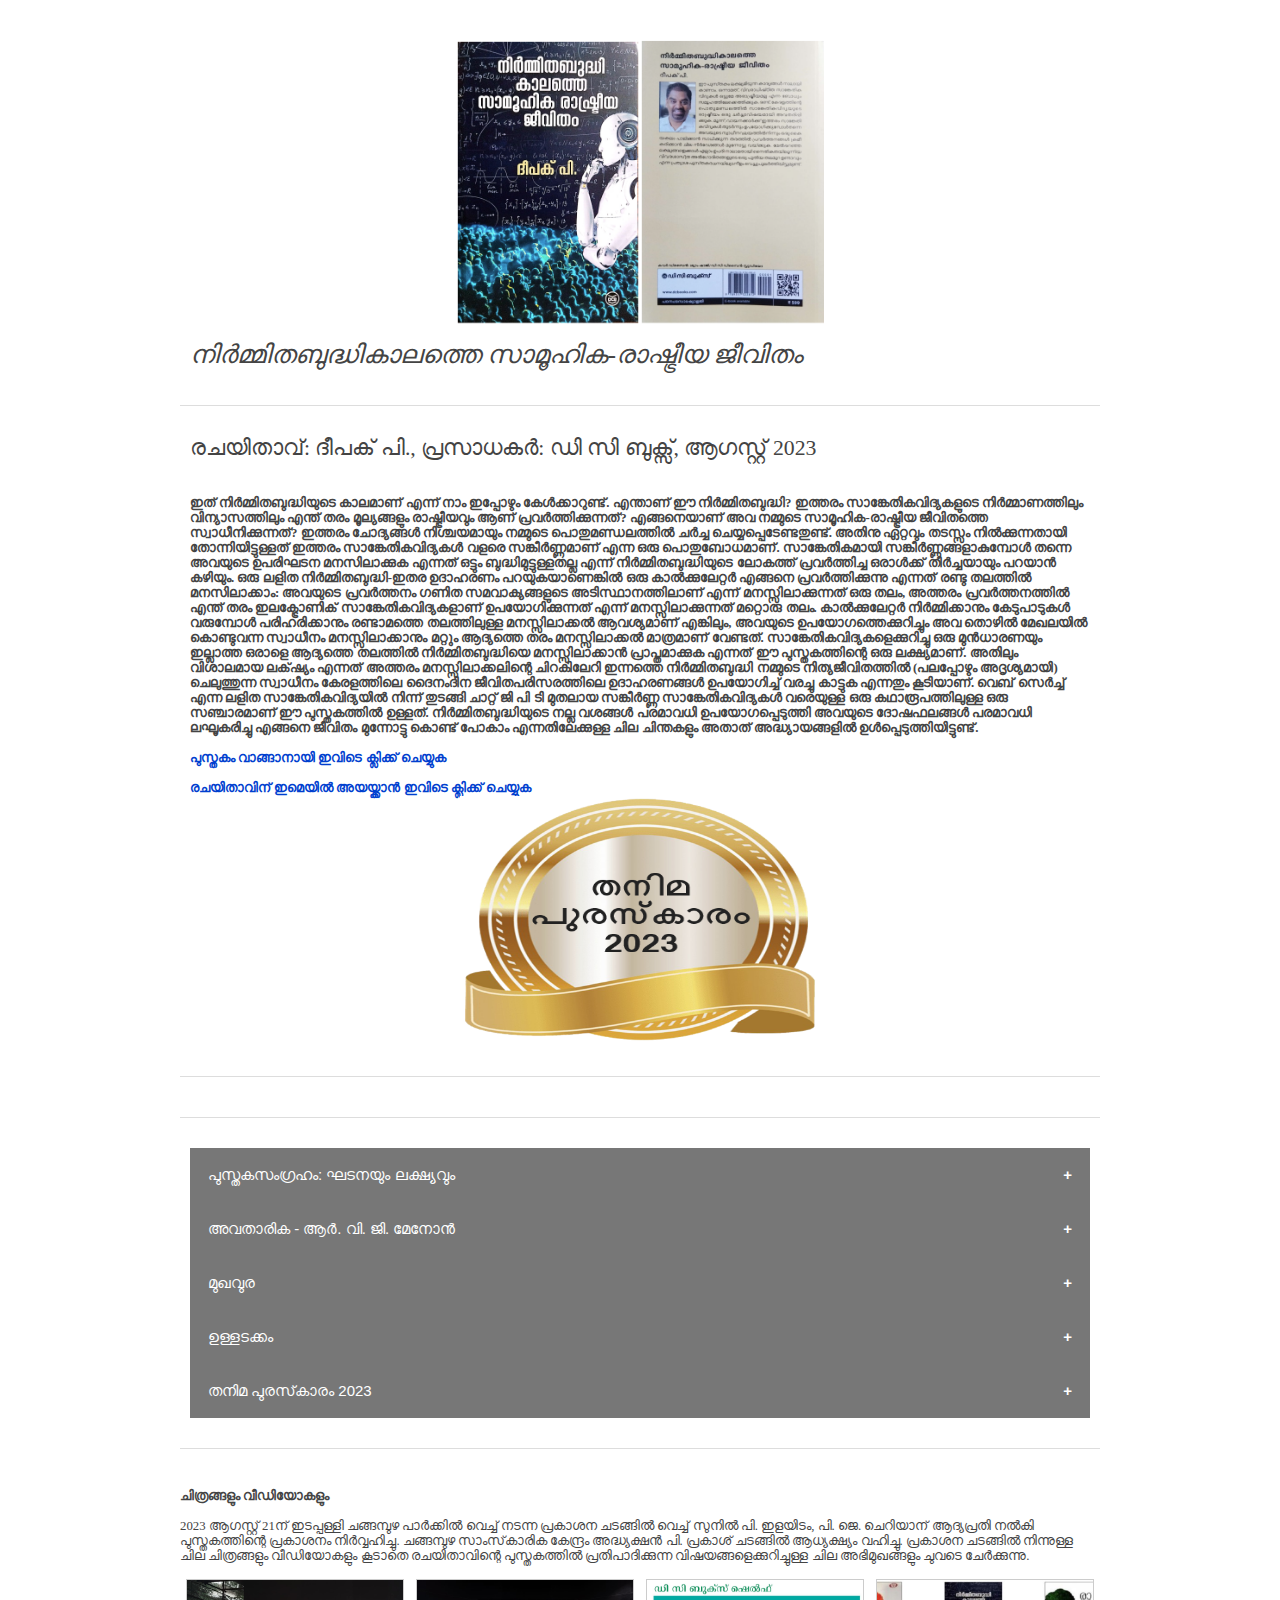
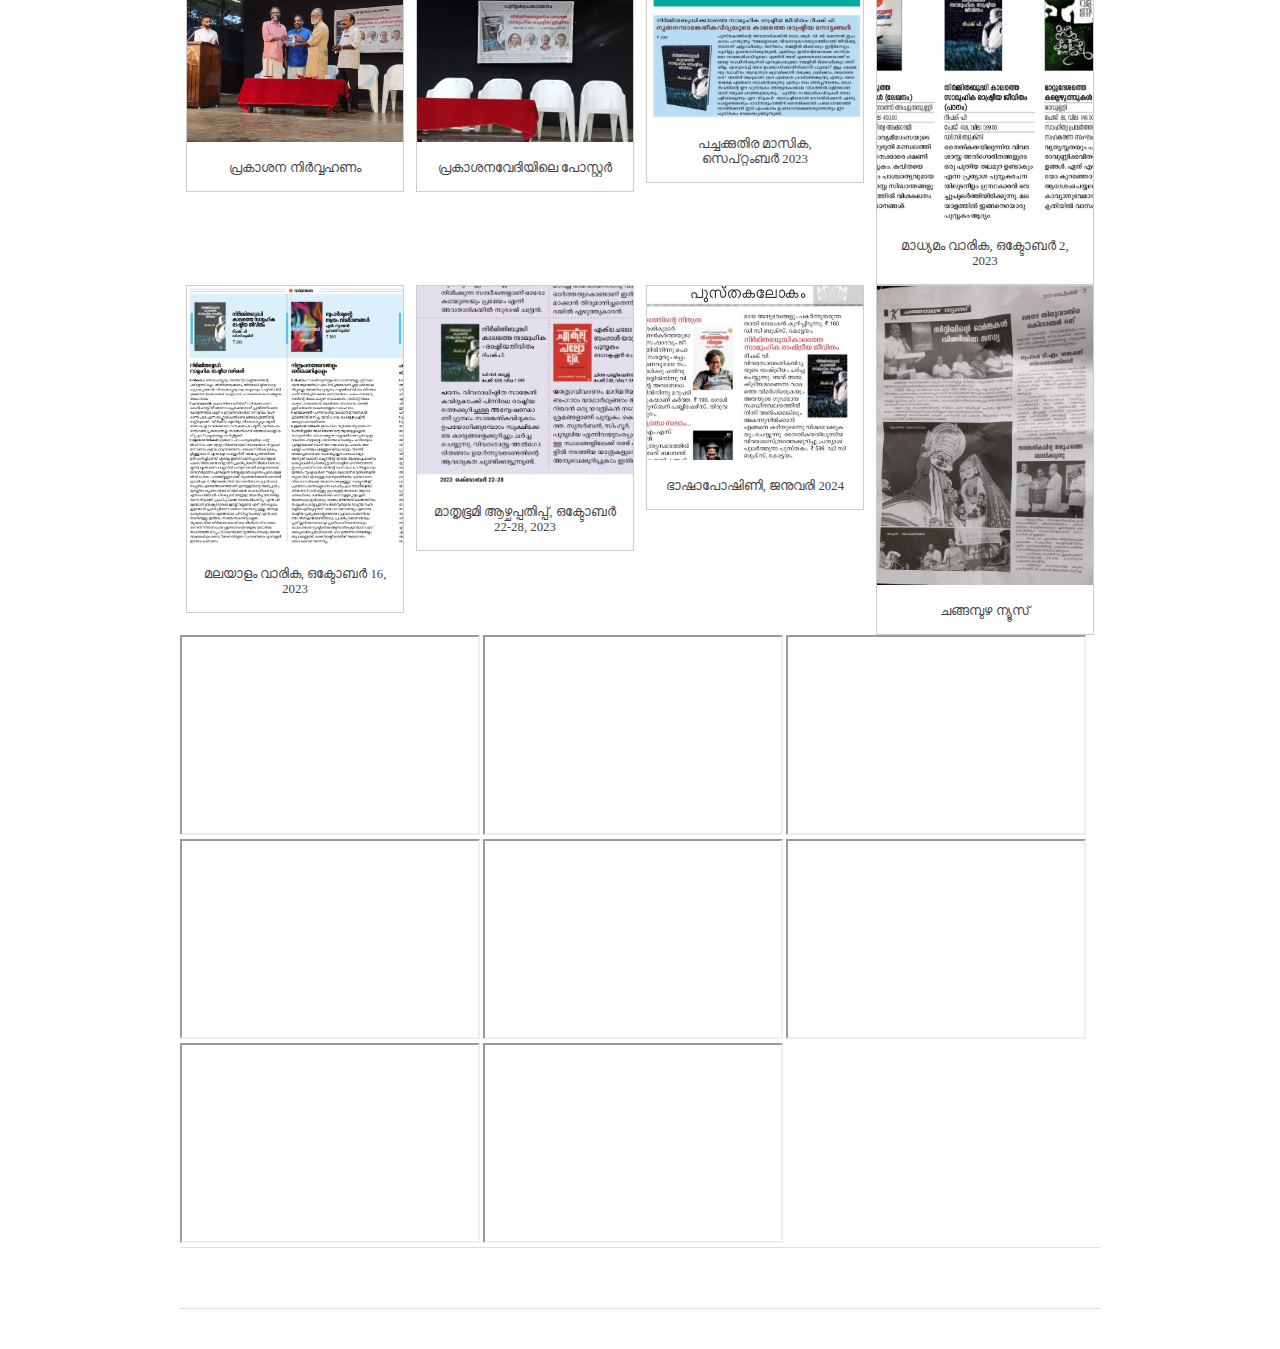
==== commit f07e7978: "Update index.html" ====
--- a/ai-sociopolitics-2023/index.html
+++ b/ai-sociopolitics-2023/index.html
@@ -152,7 +152,8 @@
 	<br>
 	
 	<h4><a href="mailto:deepaksp@acm.org">രചയിതാവിന് ഇമെയിൽ അയയ്ക്കാൻ ഇവിടെ ക്ലിക്ക് ചെയ്യുക</a></h4>
-	
+
+	<img src="./home_files/thanima-award.png" class="center" width="200" height="250">
 	
 	</div>
 	</div>
@@ -307,7 +308,7 @@
 	<div class="content">
 	<p>
 	<br> ഈ പുസ്തകത്തിന് 2023 ഇലെ തനിമ പുരസ്‌കാരം ലഭിച്ചു. 2024 മാർച്ച് 18 ന് എറണാകുളം പ്രസ് ക്ലബ്ബിൽ വെച്ച് തനിമ കലാസാഹിത്യവേദി വേദി 15-ആമത് തനിമ പുരസ്‌കാരത്തിന് 
-		ഈ അർഹമായ വിവരം അറിയിച്ചു. അതുമായി ബന്ധപ്പെട്ടു വന്ന വാർത്തകളും ചിത്രങ്ങളും ചുവടെ. 
+		ഈ അർഹമായ വിവരം അറിയിച്ചു. കേരളകൗമുദിയിലെ വാർത്ത <a href="https://keralakaumudi.com/news/news.php?id=1270494&u=local-news-ernakulam">ഇവിടെ</a>. അതുമായി ബന്ധപ്പെട്ടു വന്ന മറ്റു വാർത്തകളും ചിത്രങ്ങളും ചുവടെ. 
 	</p>
 	<br>	
 	<div class="responsive">
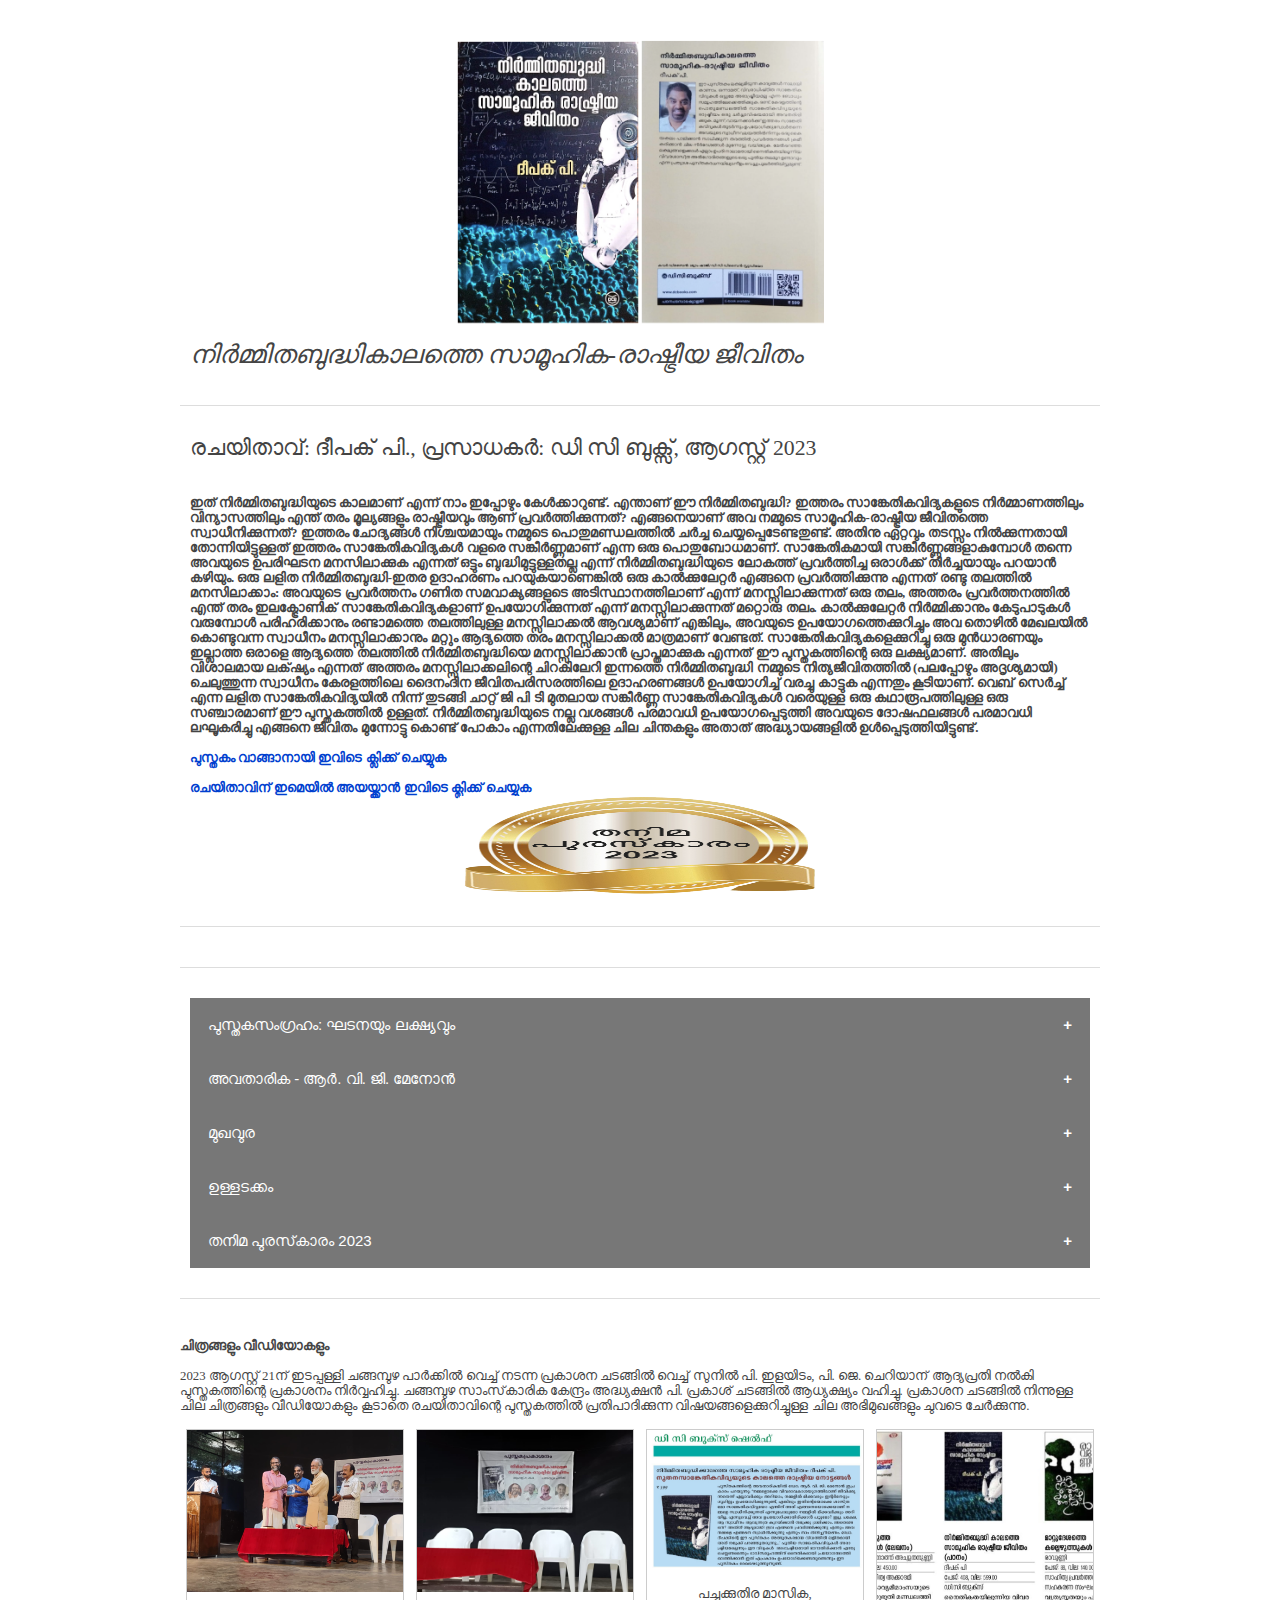
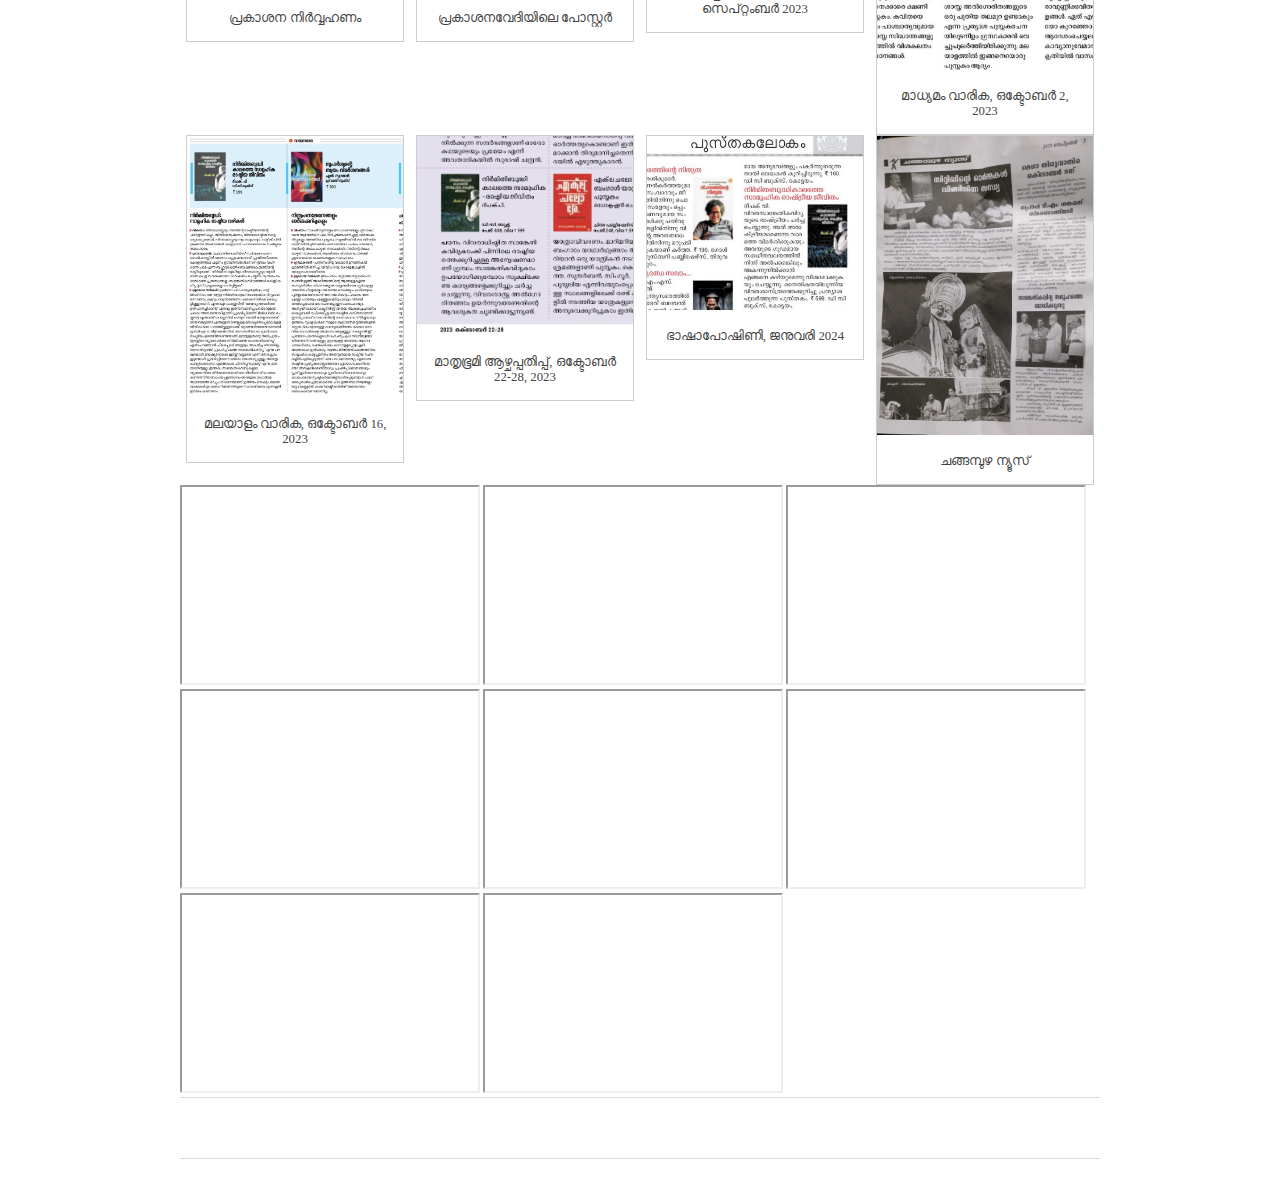
==== commit cdf07729: "Update index.html" ====
--- a/ai-sociopolitics-2023/index.html
+++ b/ai-sociopolitics-2023/index.html
@@ -153,7 +153,7 @@
 	
 	<h4><a href="mailto:deepaksp@acm.org">രചയിതാവിന് ഇമെയിൽ അയയ്ക്കാൻ ഇവിടെ ക്ലിക്ക് ചെയ്യുക</a></h4>
 
-	<img src="./home_files/thanima-award.png" class="center" width="200" height="250">
+	<img src="./home_files/thanima-award.png" class="center" width="100" height="100">
 	
 	</div>
 	</div>
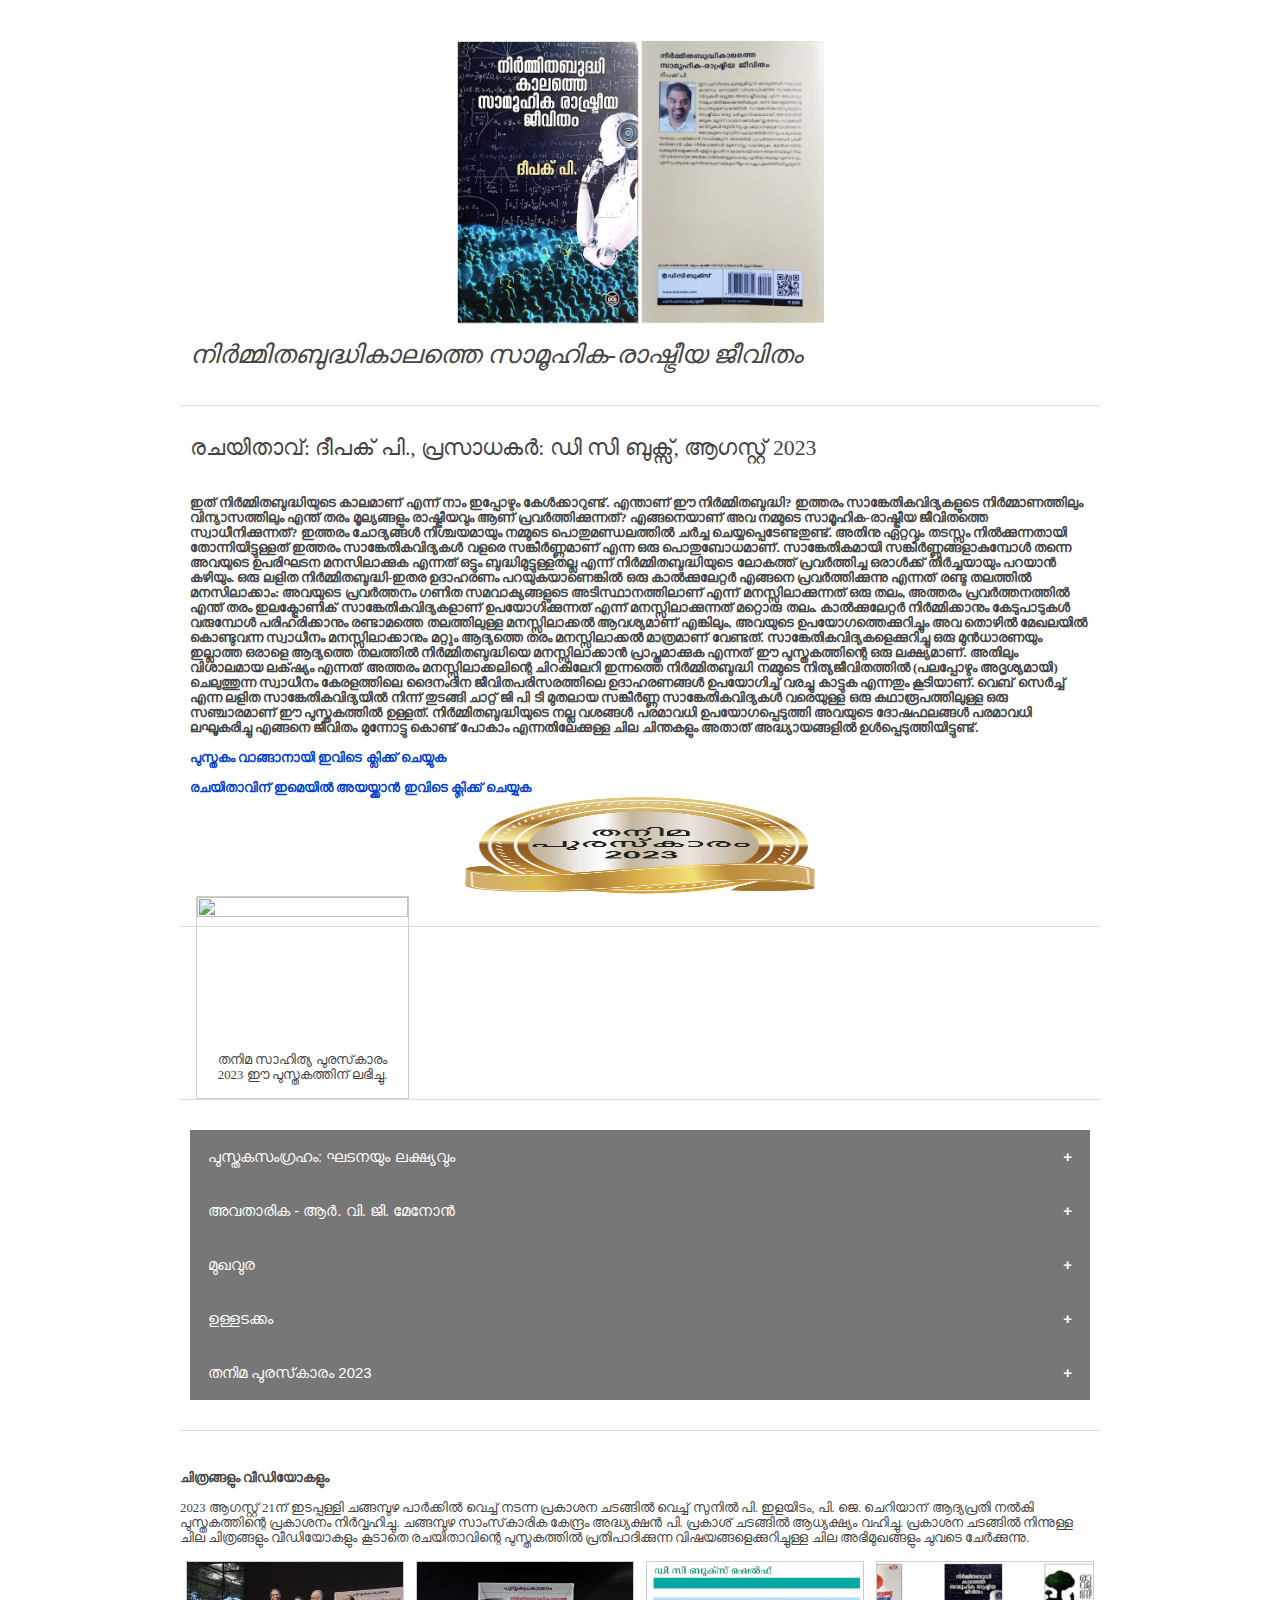
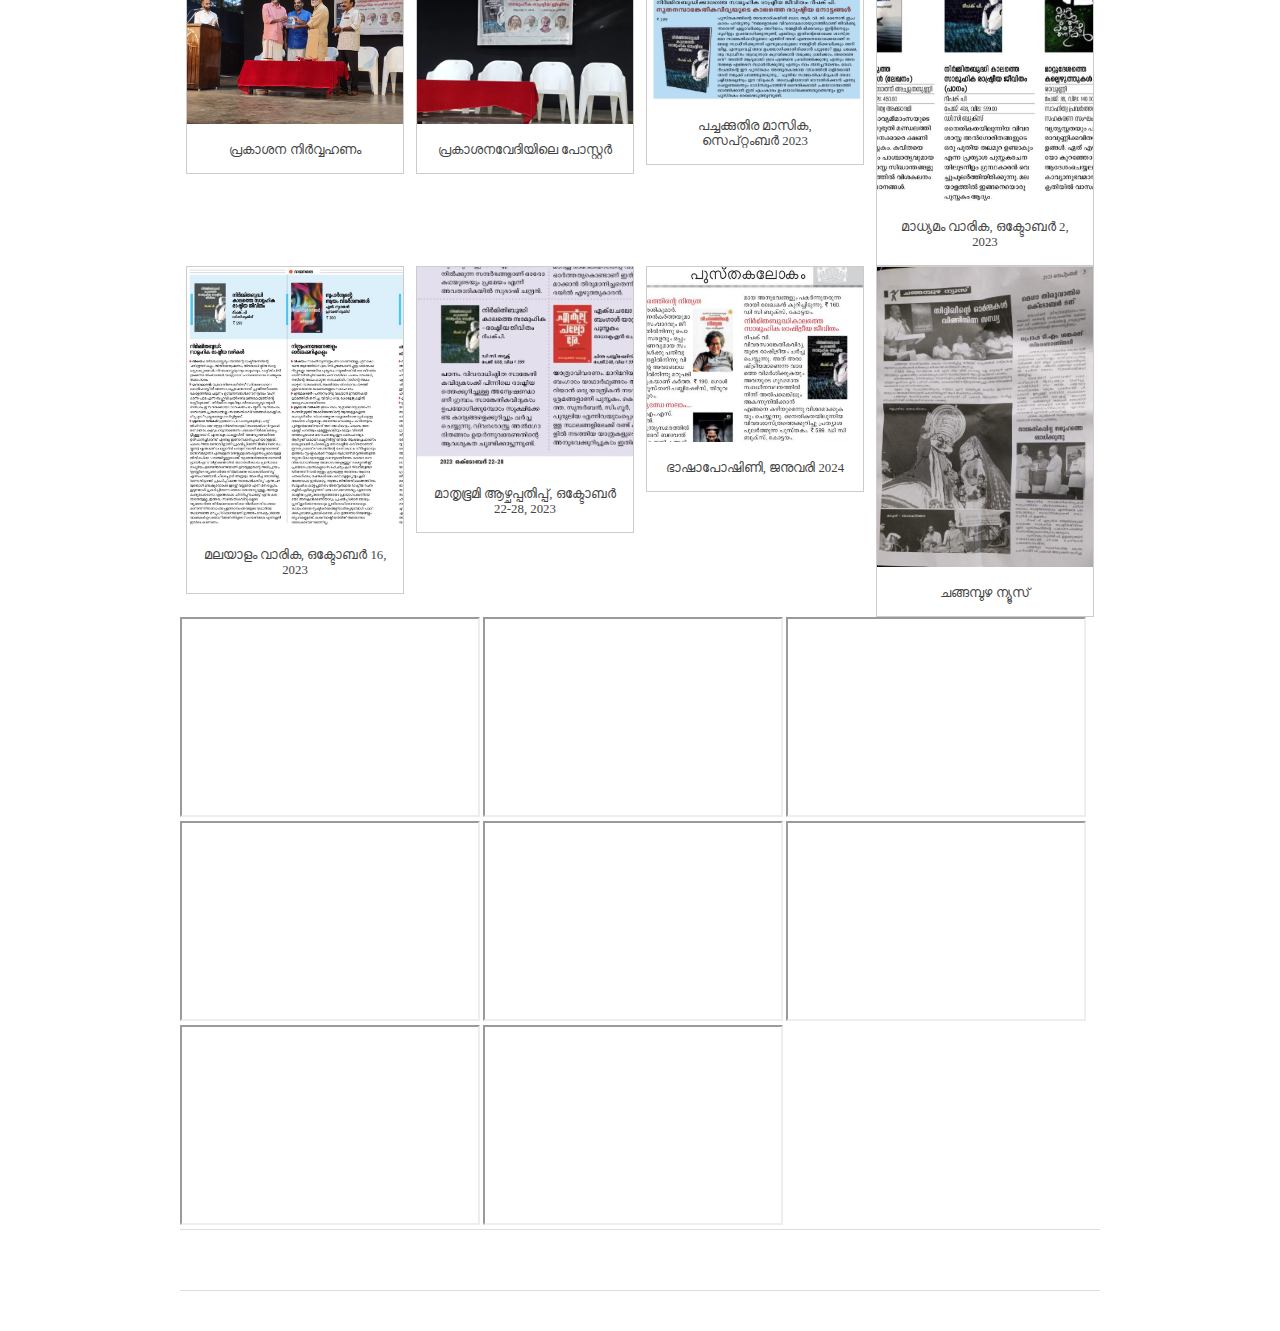
==== commit c091a56d: "Update index.html" ====
--- a/ai-sociopolitics-2023/index.html
+++ b/ai-sociopolitics-2023/index.html
@@ -153,7 +153,17 @@
 	
 	<h4><a href="mailto:deepaksp@acm.org">രചയിതാവിന് ഇമെയിൽ അയയ്ക്കാൻ ഇവിടെ ക്ലിക്ക് ചെയ്യുക</a></h4>
 
-	<img src="./home_files/thanima-award.png" class="center" width="100" height="100">
+	<img src="./home_files/thanima-award.png" class="center" height="100">
+
+	<div class="responsive">
+	<div class="gallery">
+	<a target="_blank" href="./home_files/thanima-award.jpg">
+    	<img src="./home_files/thanima-award.jpg" alt="" width="300" height="200">
+	</a>
+	<div class="desc">തനിമ സാഹിത്യ പുരസ്‌കാരം 2023 ഈ പുസ്തകത്തിന് ലഭിച്ചു.</div>
+	</div>
+	</div>
+
 	
 	</div>
 	</div>
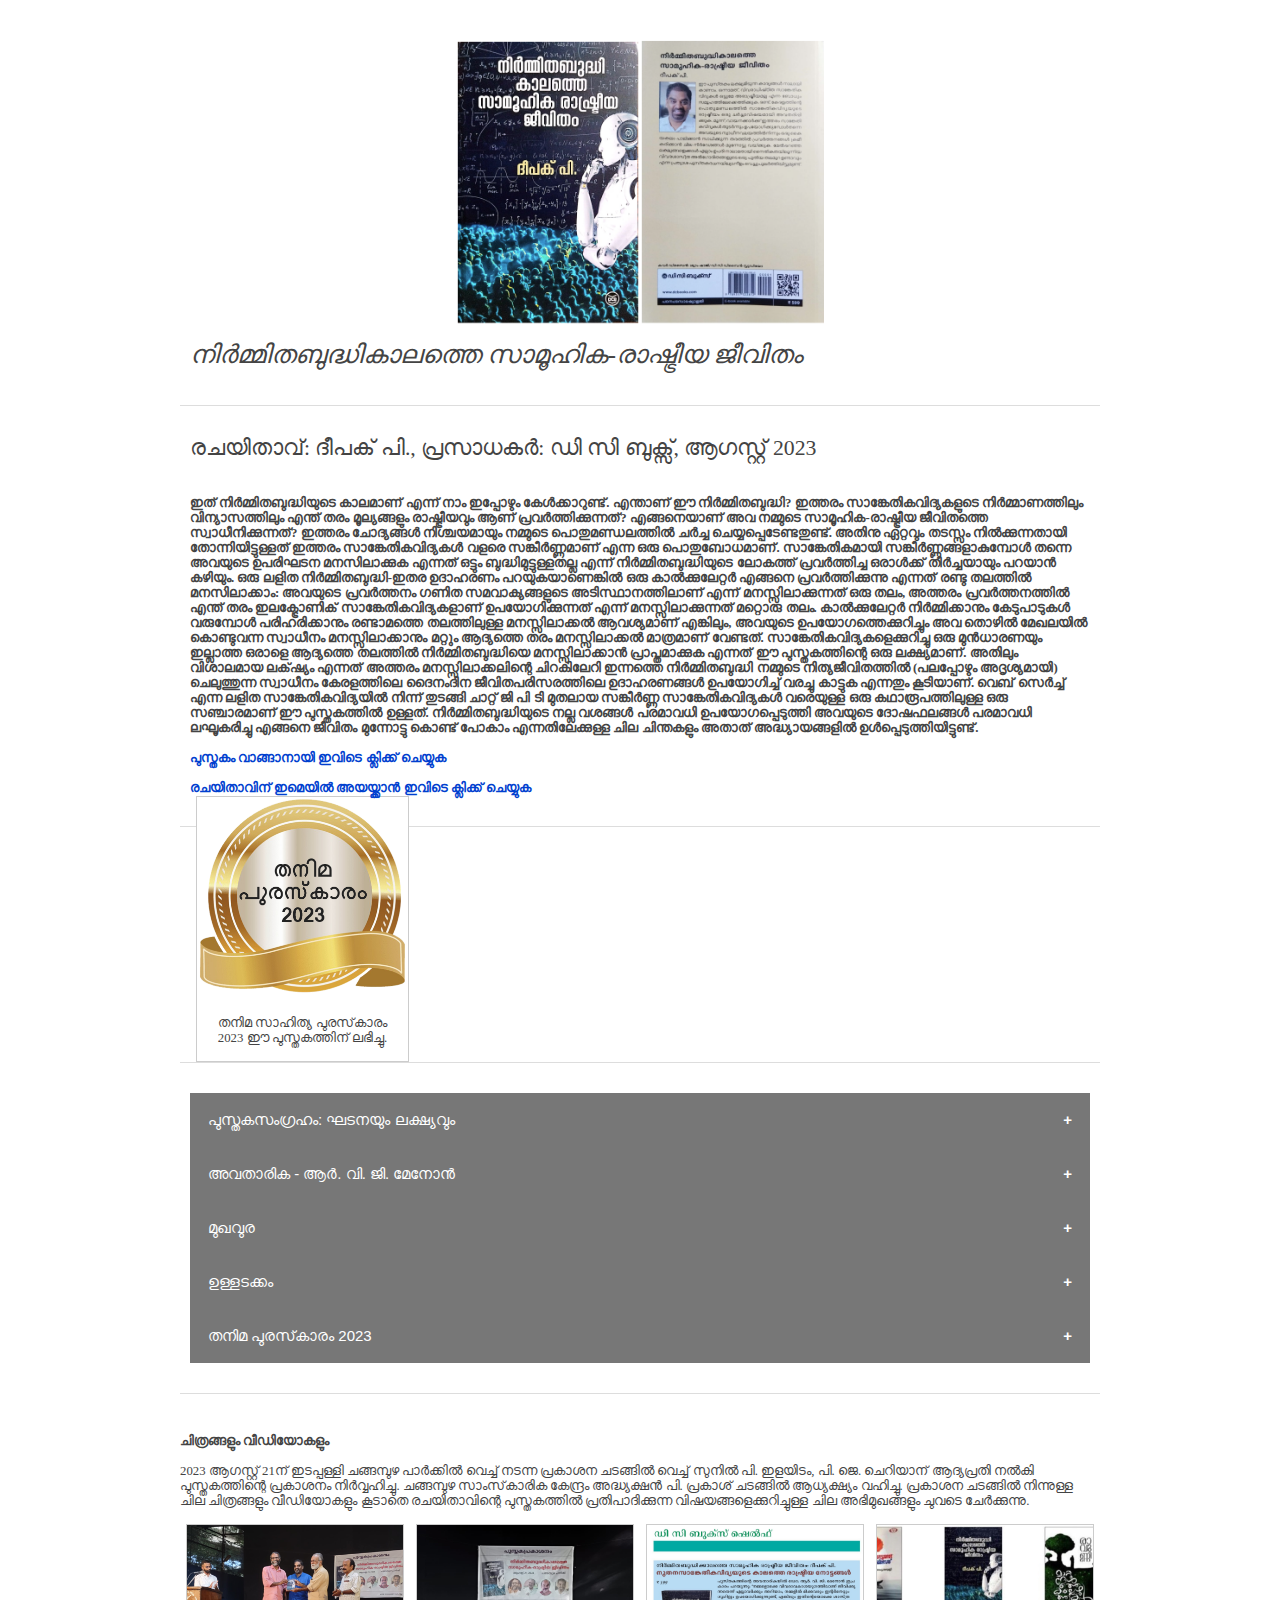
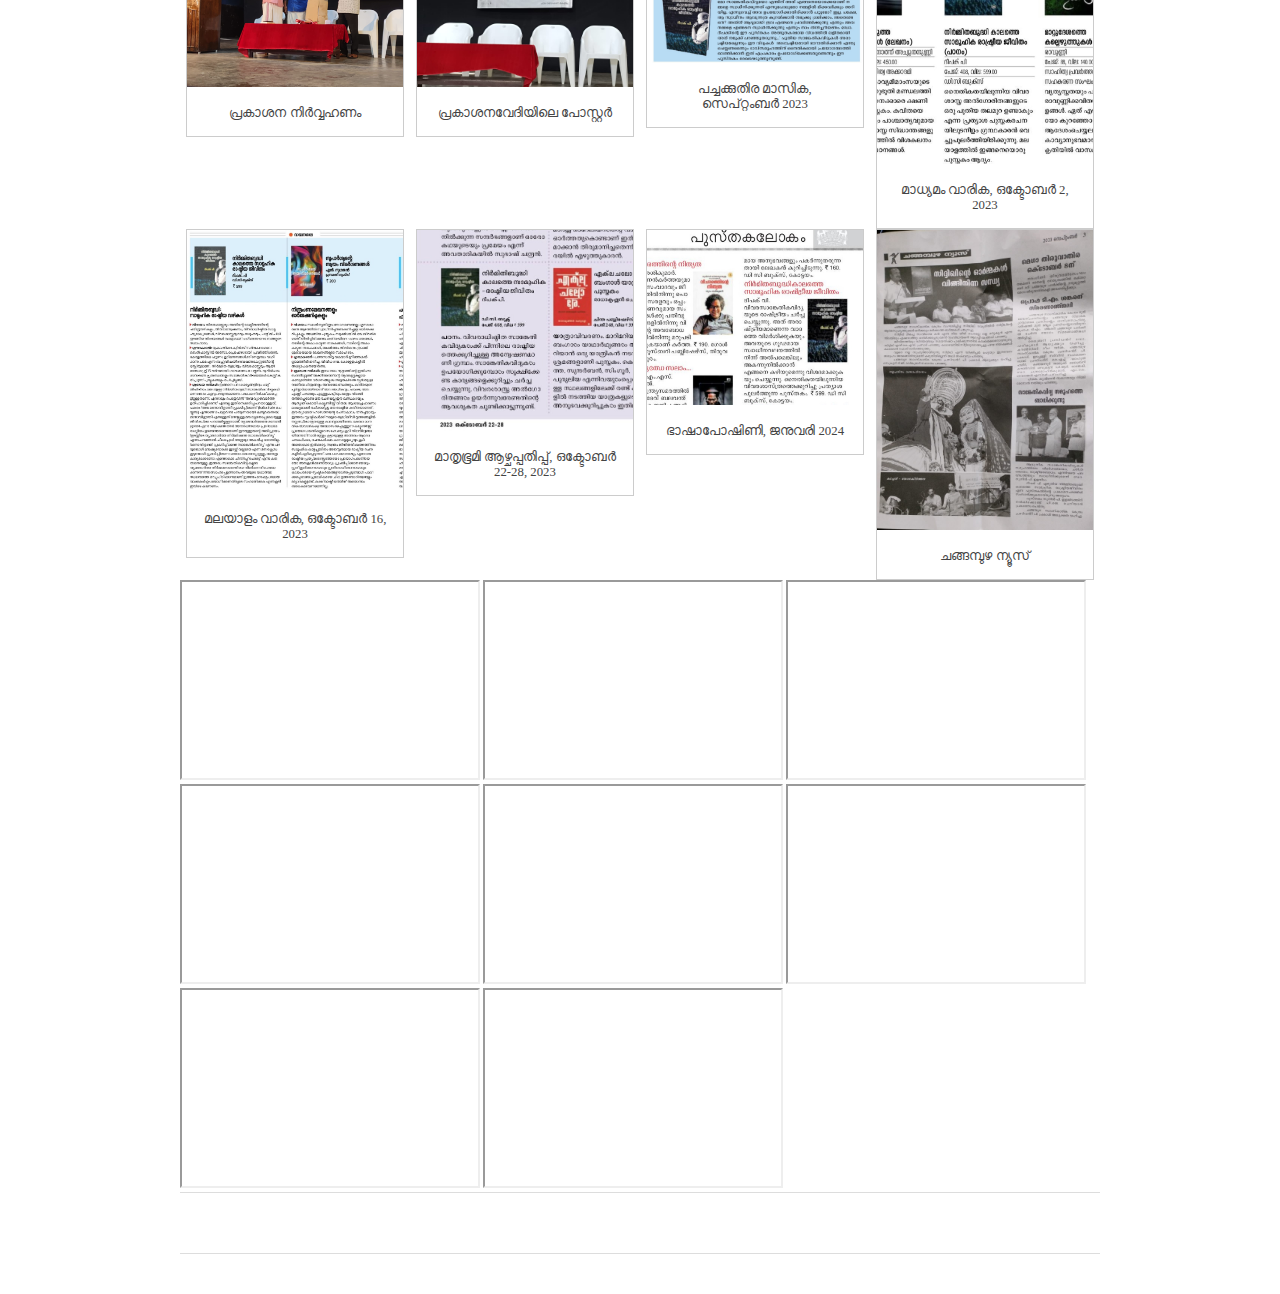
==== commit 10ba0bef: "Update index.html" ====
--- a/ai-sociopolitics-2023/index.html
+++ b/ai-sociopolitics-2023/index.html
@@ -153,12 +153,10 @@
 	
 	<h4><a href="mailto:deepaksp@acm.org">രചയിതാവിന് ഇമെയിൽ അയയ്ക്കാൻ ഇവിടെ ക്ലിക്ക് ചെയ്യുക</a></h4>
 
-	<img src="./home_files/thanima-award.png" class="center" height="100">
-
-	<div class="responsive">
-	<div class="gallery">
-	<a target="_blank" href="./home_files/thanima-award.jpg">
-    	<img src="./home_files/thanima-award.jpg" alt="" width="300" height="200">
+	<div class="responsive">
+	<div class="gallery">
+	<a target="_blank" href="./home_files/thanima-award.png">
+    	<img src="./home_files/thanima-award.png" alt="" width="300" height="200">
 	</a>
 	<div class="desc">തനിമ സാഹിത്യ പുരസ്‌കാരം 2023 ഈ പുസ്തകത്തിന് ലഭിച്ചു.</div>
 	</div>
